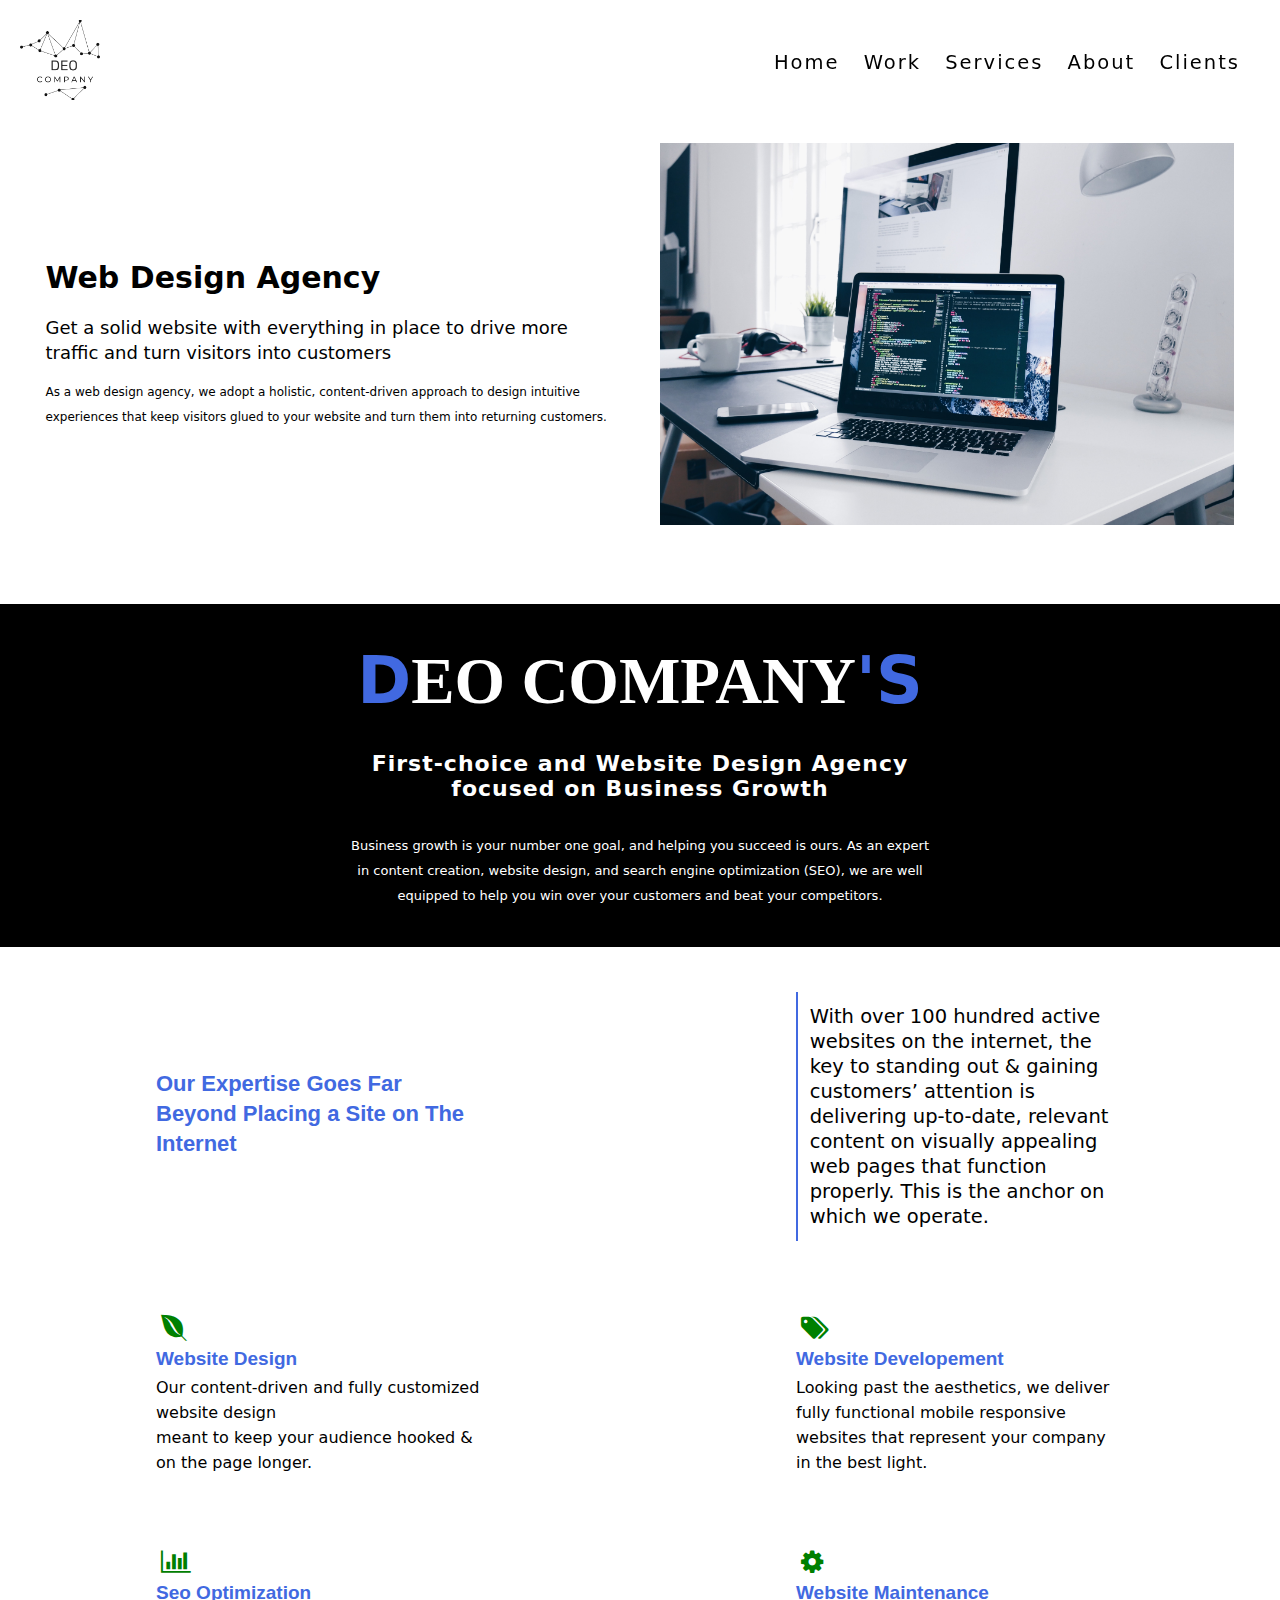
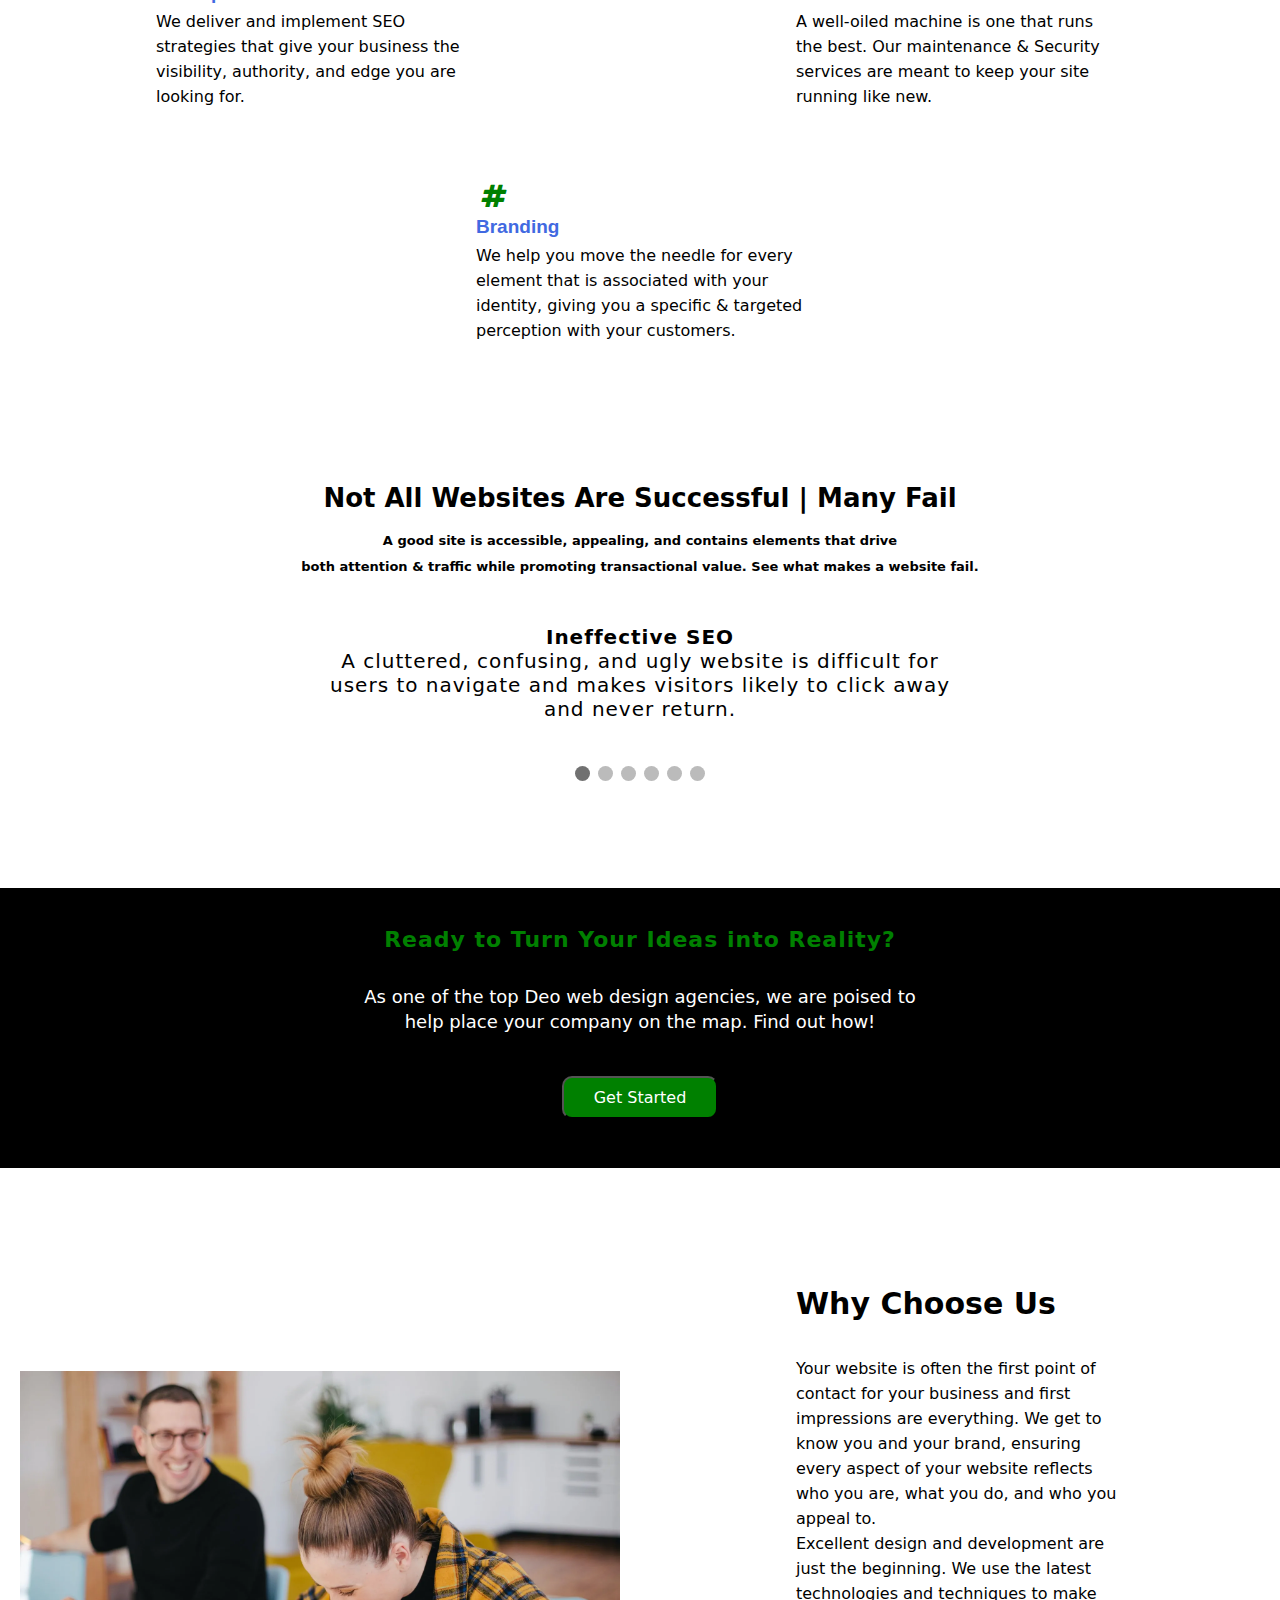
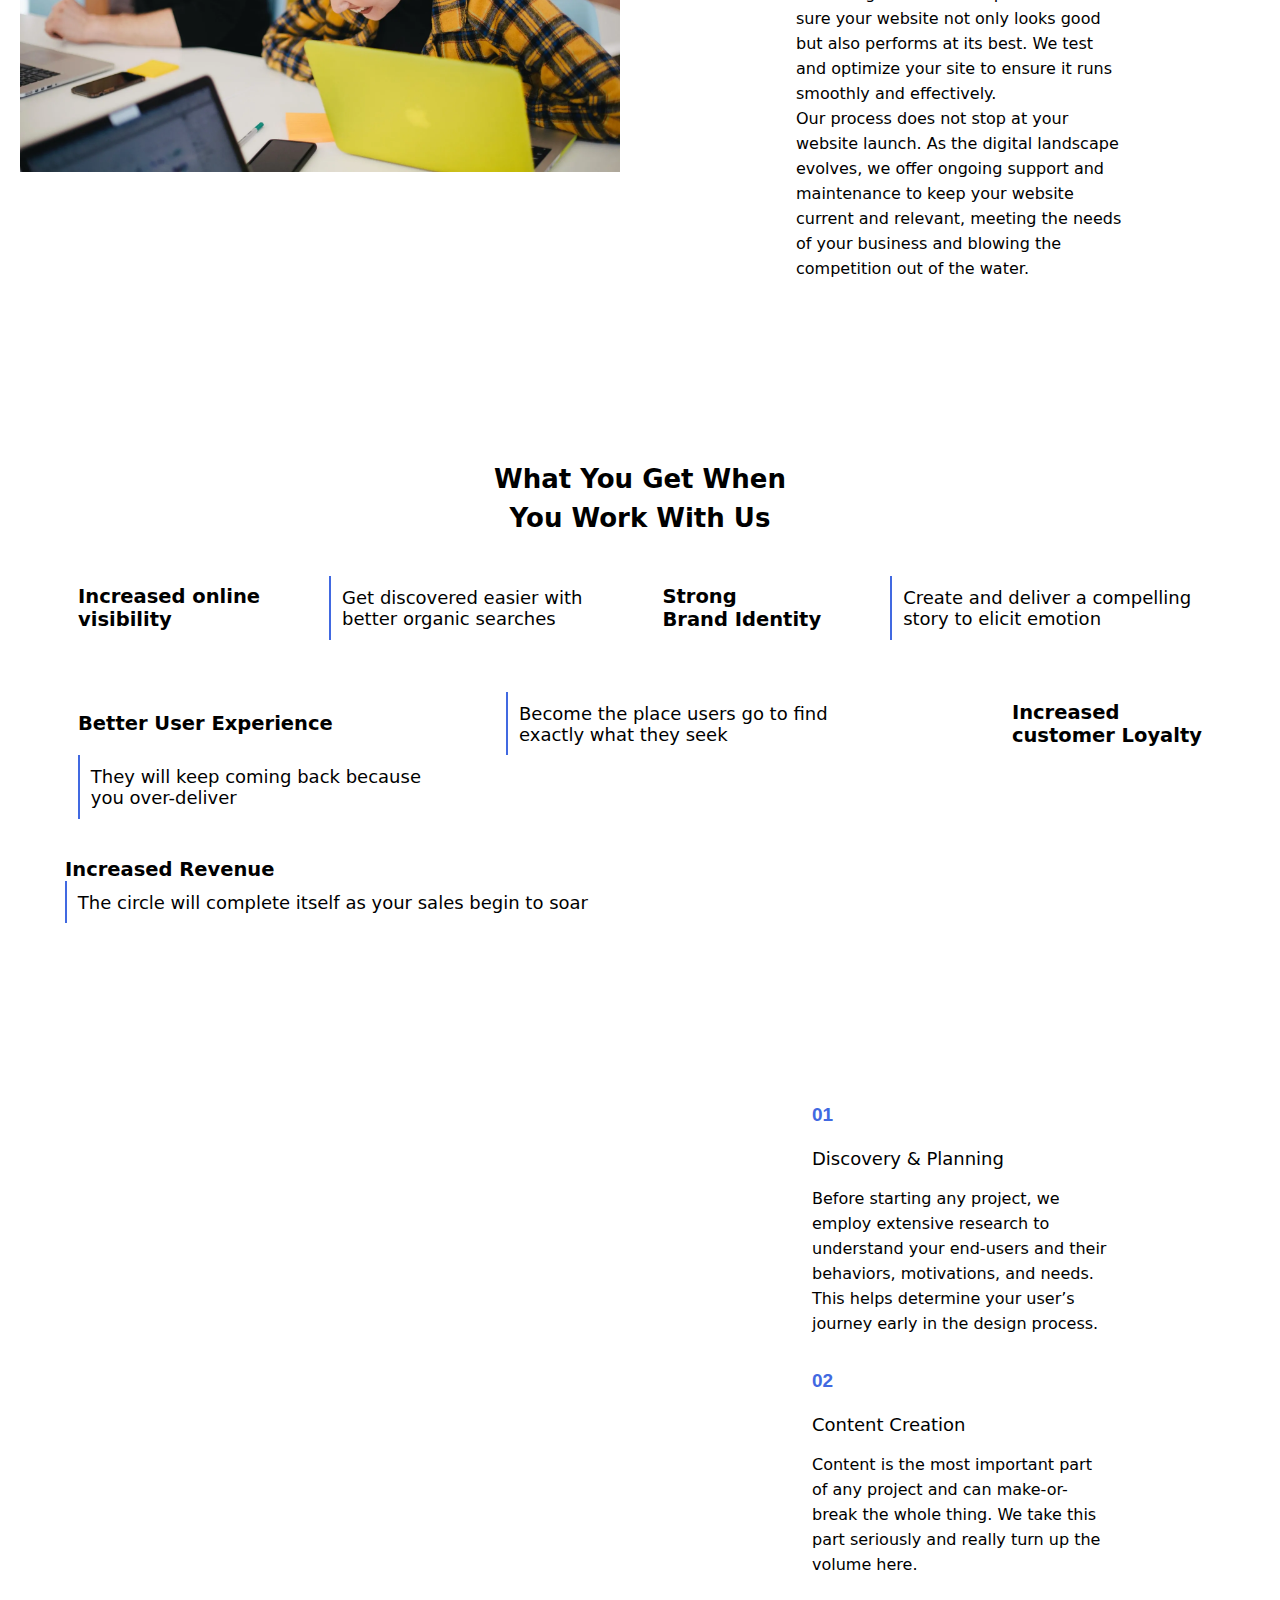
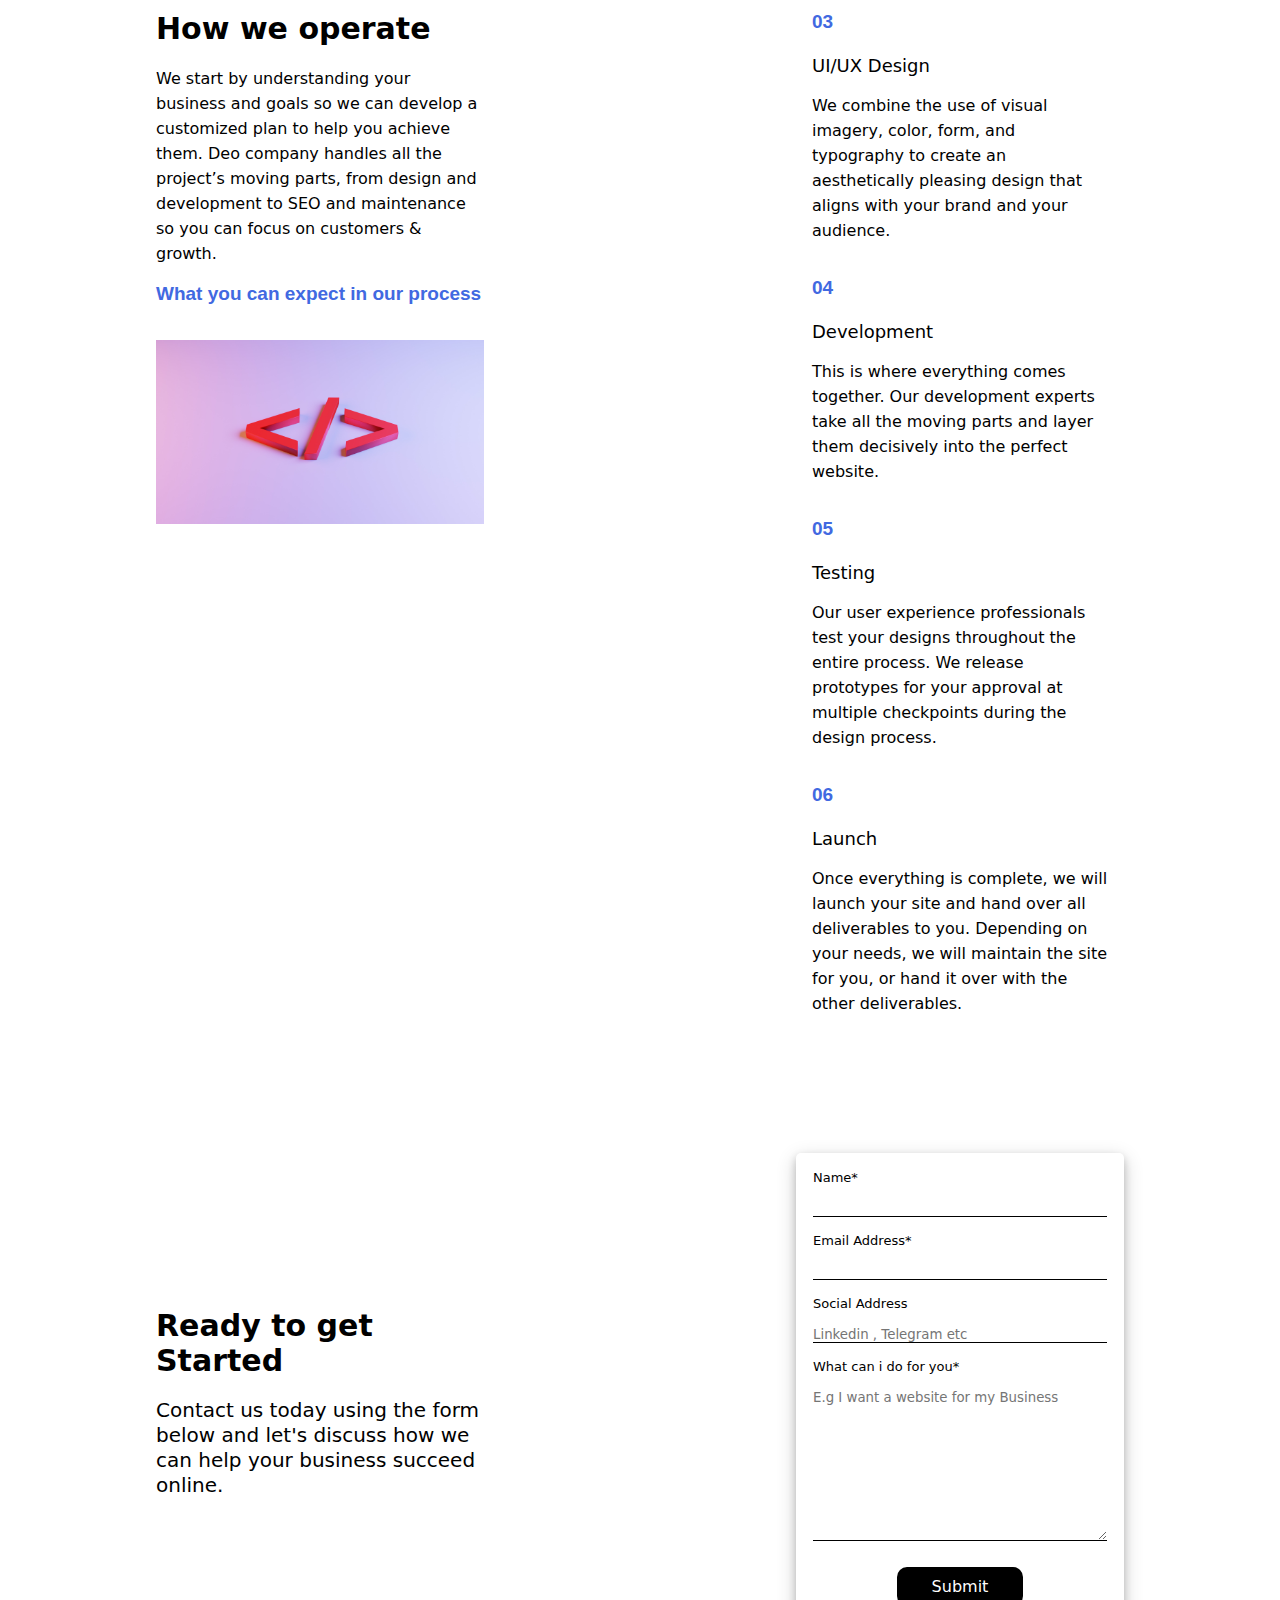
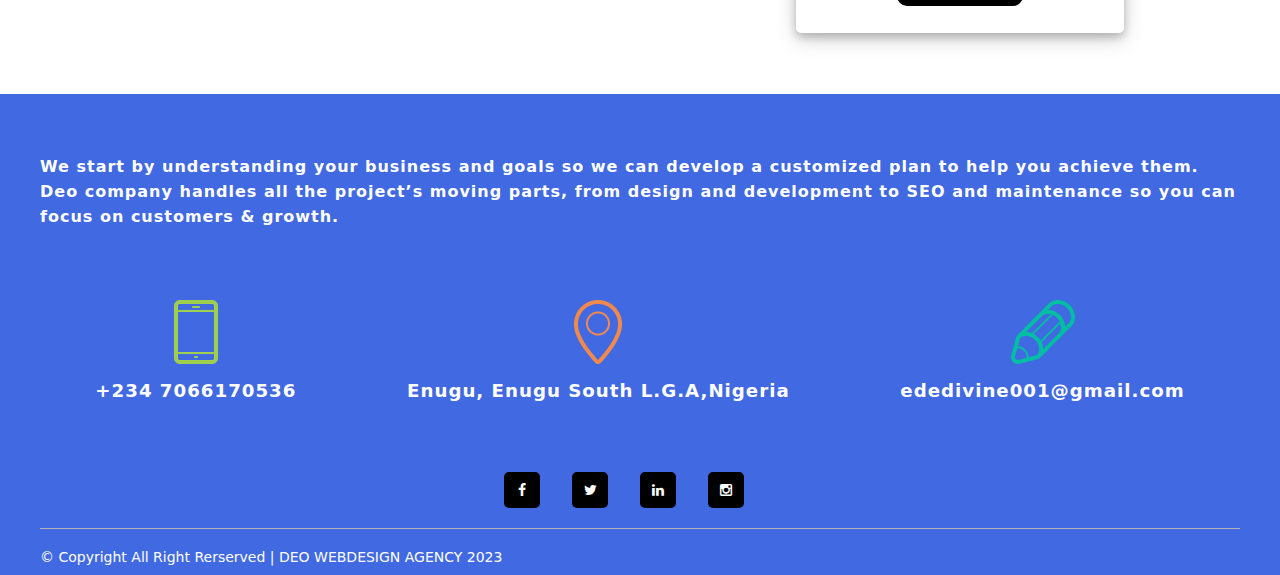
==== index.html @ 3ac0632b "first commit" ====
<!DOCTYPE html>
<html lang="en">
  <head>
    <meta charset="UTF-8" />
    <meta http-equiv="X-UA-Compatible" content="IE=edge" />
    <meta name="viewport" content="width=device-width, initial-scale=1.0" />
    <title>Deo Web Design</title>
    <link rel="stylesheet" href="style.css" />
    <link rel="shortcut icon" href="img/Logo.png" type="image/x-icon" />
    <link rel="stylesheet" href="fa/css/font-awesome.min.css" />
  </head>
  <body>
    <div class="navbar">
      <div class="logo">
        <a href="index.html"><img src="img/Logo.png" alt="" width="80px" /></a>
      </div>
      <nav>
        <ul id="menuitems">
          <li><a href="#">Home</a></li>
          <li><a href="#">Work</a></li>
          <li><a href="#">Services</a></li>
          <li><a href="#">About</a></li>
          <li><a href="#">Clients</a></li>
        </ul>
      </nav>
      <img
        src="img/menu.png"
        class="menu"
        width="25px"
        onclick="menutoggle()"
      />
    </div>

    <header>
      <div class="row">
        <div class="col-2">
          <h1>Web Design Agency</h1>
          <h3>
            Get a solid website with everything in place to drive more traffic
            and turn visitors into customers
          </h3>
          <br />
          <p>
            As a web design agency, we adopt a holistic, content-driven approach
            to design intuitive experiences that keep visitors glued to your
            website and turn them into returning customers.
          </p>
        </div>
        <div class="col-2">
          <img src="img/christopher-gower-m_HRfLhgABo-unsplash.jpg" alt="" />
        </div>
      </div>
    </header>

    <section class="first-choice" id="about">
      <h1><span>D</span>EO COMPANY<span>'S</span></h1>

      <h2>First-choice and Website Design Agency focused on Business Growth</h2>
      <p>
        Business growth is your number one goal, and helping you succeed is
        ours. As an expert in content creation, website design, and search
        engine optimization (SEO), we are well equipped to help you win over
        your customers and beat your competitors.
      </p>
    </section>

    <section class="services">
      <div class="row">
        <div class="col-2 pad">
          <h2 style="font-size: 22px; line-height: 30px">
            Our Expertise Goes Far Beyond 
            Placing a Site on The Internet
          </h2>
        </div>
        <div class="col-2 pad">
          <p class="border" style="font-size: 1.5em">
            With over 100 hundred active websites on the internet, the key to
            standing out & gaining customers’ attention is delivering
            up-to-date, relevant content on visually appealing web pages that
            function properly. This is the anchor on which we operate.
          </p>
        </div>
      </div>
      <div class="row">
        <div class="col-2 pad">
          <i class="fa fa-envira"></i>
          <h2>Website Design</h2>
          <p>
            Our content-driven and fully customized website design <br />
            meant to keep your audience hooked & on the page longer.
          </p>
        </div>
        <div class="col-2 pad">
          <i class="fa fa-tags"></i>
          <h2>Website Developement</h2>
          <p>
            Looking past the aesthetics, we deliver fully functional mobile
            responsive websites that represent your company in the best light.
          </p>
        </div>
      </div>
      <div class="row">
        <div class="col-2 pad">
          <i class="fa fa-bar-chart-o"></i>
          <h2>Seo Optimization</h2>
          <p>
            We deliver and implement SEO strategies that give your business the
            visibility, authority, and edge you are looking for.
          </p>
        </div>
        <div class="col-2 pad">
          <i class="fa fa-gear"></i>
          <h2>Website Maintenance</h2>
          <p>
            A well-oiled machine is one that runs the best. Our maintenance &
            Security services are meant to keep your site running like new.
          </p>
        </div>
        <div class="col-2 pad">
          <i class="fa fa-hashtag"></i>
          <h2>Branding</h2>
          <p>
            We help you move the needle for every element that is associated
            with your identity, giving you a specific & targeted perception with
            your customers.
          </p>
        </div>
      </div>
    </section>

    <section class="why-fail">
      <h1>Not All Websites Are Successful | Many Fail</h1>
      <br />
      <p>
        A good site is accessible, appealing, and contains elements that drive
        <br />
        both attention & traffic while promoting transactional value. See what
        makes a website fail.
      </p>
      <br />
      <!-- Slideshow container -->
      <div class="slideshow-container">
        <!-- Full-width images with number and caption text -->
        <div class="mySlides fade">
          <div class="text">
            <strong> Ineffective SEO </strong><br />
            A cluttered, confusing, and ugly website is difficult for users to
            navigate and makes visitors likely to click away and never return.
          </div>
        </div>
      </div>

      <div class="mySlides fade">
        <div class="text">
          <strong>Underperforming Content</strong> <br />Many users today access
          the internet with smartphones and tablets. <br />
          A website lacking mobile responsiveness can be frustrating for
          visitors, resulting in high bounce rates and lower conversions.
        </div>
      </div>

      <div class="mySlides fade">
        <div class="text">
          <strong>Poor User Experience</strong><br />Many websites are not
          optimized for specific keywords and phrases that bring organic traffic
          to the front door, which is the bread & butter of a good site.
        </div>
      </div>

      <div class="mySlides fade">
        <div class="text">
          <strong>Lack of Mobile Responsiveness</strong><br />
          Many bad sites use plain, unoriginal, and boring content that is
          outdated. visitors will hastily leave these websites for high-quality,
          informative, and engaging content from competitors.
        </div>
      </div>

      <div class="mySlides fade">
        <div class="text">
          <strong> Slow Loading</strong><br />A slow loading website is the
          fastest way to lose traffic and Google rankings because users will
          leave immediately in search of a faster site.
        </div>
      </div>

      <div class="mySlides fade">
        <div class="text">
          <strong> Bad Calls to Action (CTAs)</strong><br />A poorly planned
          website does not have effective CTAs, which cause customers leave the
          site without taking any action at all.
        </div>
      </div>

      <br />
      <!-- The dots/circles -->
      <div style="text-align: center">
        <span class="dot" onclick="currentSlide(1)"></span>
        <span class="dot" onclick="currentSlide(2)"></span>
        <span class="dot" onclick="currentSlide(3)"></span>
        <span class="dot" onclick="currentSlide(4)"></span>
        <span class="dot" onclick="currentSlide(5)"></span>
        <span class="dot" onclick="currentSlide(6)"></span>
      </div>
    </section>

    <section class="first-choice">
      <h2 style="color: green">Ready to Turn Your Ideas into Reality?</h2>
      <p style="font-size: 18px">
        As one of the top Deo web design agencies, we are poised to help
        place your company on the map. Find out how!
      </p>
      <button class="btn">Get Started <span>⟶</span></button>
    </section>

    <section class="why-choose">
      <div class="row">
        <div class="col-2">
          <img
            src="img/630245eda65dd92a20114007_jason-goodman-0K7GgiA8lVE-unsplash.webp"
            alt=""
          />
        </div>
        <div class="col-2 pad">
          <h1>Why Choose Us</h1>
          <br />
          <p>
            Your website is often the first point of contact for your business
            and first impressions are everything. We get to know you and your
            brand, ensuring every aspect of your website reflects who you are,
            what you do, and who you appeal to. <br />
            Excellent design and development are just the beginning. We use the
            latest technologies and techniques to make sure your website not
            only looks good but also performs at its best. We test and optimize
            your site to ensure it runs smoothly and effectively. <br />
            Our process does not stop at your website launch. As the digital
            landscape evolves, we offer ongoing support and maintenance to keep
            your website current and relevant, meeting the needs of your
            business and blowing the competition out of the water.
          </p>
        </div>
      </div>
    </section>

    <section class="get">
      <h1>
        What you get when <br />
        you work with us
      </h1>
      <br />
      <div class="get-container">
        <div class="get-child">
          <h2 style="font-size: 1.5em; color: var(--textheader2)">
            Increased online <br> visibility
          </h2>
          <p class="border">
            Get discovered easier with <br> better organic searches
          </p>

          <h2 style="font-size: 1.5em; color: var(--textheader2)">
            Strong <br> Brand Identity
          </h2>
          <p class="border">
            Create and deliver a compelling <br> story to elicit emotion
          </p>
        </div>

        <div class="get-child">
        <h2 style="font-size: 1.5em; color: var(--textheader2)">
          Better User Experience
        </h2>
        <p class="border">
          Become the place users go to find <br> exactly what they seek
        </p>

        <h2 style="font-size: 1.5em; color: var(--textheader2)">
          Increased <br> customer Loyalty
        </h2>
        <p class="border">
          They will keep coming back because <br>you over-deliver
        </p>
        </div>

        <div class="">
        <h2 style="font-size: 1.5em; color: var(--textheader2)">
          Increased Revenue
        </h2>
        <p class="border">
          The circle will complete itself as your sales begin to soar
        </p>
        </div>
      </div>
    </section>

    <section class="operate">
      <div class="row">
        <div class="col-2 pad">
          <h1>How we operate</h1>
          <p>
            We start by understanding your business and goals so we can develop
            a customized plan to help you achieve them. Deo company handles
            all the project’s moving parts, from design and development to SEO
            and maintenance so you can focus on customers & growth.
          </p>
          <br />
          <h2>What you can expect in our process</h2>
          <br />
          <br />
          <img src="img/back unsplash.jpg" alt="" />
        </div>
        <div class="col-2 pad">
          <div class="operate-boxes">
            <h2 class="box-no">01</h2>
            <br />
            <h3>Discovery & Planning</h3>
            <br />
            <p>
              Before starting any project, we employ extensive research to
              understand your end-users and their behaviors, motivations, and
              needs. This helps determine your user’s journey early in the
              design process.
            </p>
          </div>
          <div class="operate-boxes">
            <h2 class="box-no">02</h2>
            <br />
            <h3>Content Creation</h3>

            <br />
            <p>
              Content is the most important part of any project and can
              make-or-break the whole thing. We take this part seriously and
              really turn up the volume here.
            </p>
          </div>
          <div class="operate-boxes">
            <h2 class="box-no">03</h2>
            <br />
            <h3>UI/UX Design</h3>
            <br />
            <p>
              We combine the use of visual imagery, color, form, and typography
              to create an aesthetically pleasing design that aligns with your
              brand and your audience.
            </p>
          </div>
          <div class="operate-boxes">
            <h2 class="box-no">04</h2>
            <br />
            <h3>Development</h3>
            <br />
            <p>
              This is where everything comes together. Our development experts
              take all the moving parts and layer them decisively into the
              perfect website.
            </p>
          </div>
          <div class="operate-boxes">
            <h2 class="box-no">05</h2>
            <br />
            <h3>Testing</h3>
            <br />
            <p>
              Our user experience professionals test your designs throughout the
              entire process. We release prototypes for your approval at
              multiple checkpoints during the design process.
            </p>
          </div>
          <div class="operate-boxes">
            <h2 class="box-no">06</h2>
            <br />
            <h3>Launch</h3>
            <br />
            <p>
              Once everything is complete, we will launch your site and hand
              over all deliverables to you. Depending on your needs, we will
              maintain the site for you, or hand it over with the other
              deliverables.
            </p>
          </div>
        </div>
      </div>
    </section>

    <section class="cta">
      <div class="row">
        <div class="col-2 pad">
          <h1>Ready to get Started</h1>
          <h4>
            Contact us today using the form below and let's discuss how we can
            help your business succeed online.
          </h4>
        </div>
        <div class="col-2 pad">
          <form action="">
            <label for="">Name*</label>
            <input type="text" required>
            <label for="">Email Address*</label>
            <input type="text" required>
            <label for="">Social Address</label>
            <input type="text" placeholder="Linkedin , Telegram etc ">
            <label for="">What can i do for you*</label><textarea required name="" id="" cols="30" rows="10" placeholder="E.g I want a website for my Business"></textarea>
            <button class="btn2" type="submit
            ">Submit</button>
          </form>
        </div>
      </div>
    </section>
       <div class="footer">
      <div class="footer-text">
      <p>We start by understanding your business and goals so we can develop
            a customized plan to help you achieve them. Deo company  handles
            all the project’s moving parts, from design and development to SEO
            and maintenance so you can focus on customers & growth.</p>
      </div>
    
      <div class="row">
      <div class="footer-box">
        <img src="img/icon1.png" alt=""> <br>
        <h5>+234 7066170536</h5>
      </div>
      <div class="footer-box">
        <img  src="img/icon2.png" alt=""> <br>
        <h5>Enugu, Enugu South L.G.A,Nigeria</h5>
      </div>
      <div class="footer-box">
        <img src="img/icon3.png" alt=""> <br>
        <h5>ededivine001@gmail.com</h5>
      </div>
        </div>
     <div class="footer-icon">
      <div class="icon"><a href=""><i class="fa fa-facebook"></i></div></a>
      <div class="icon"><a href=""><i class="fa fa-twitter"></i></div></a>
      <div class="icon"><a href=""><i class="fa fa-linkedin"></i></div></a>
      <div class="icon"><a href=""><i class="fa fa-instagram"></i></div>
     </div></a>
      <hr />
      <p class="copyright">&COPY; Copyright All Right Rerserved | DEO WEBDESIGN AGENCY 2023</p>
    </div>
  </body>
  <script>
    // Script for navigation bar
    var menuitems = document.getElementById("menuitems")

    menuitems.style.maxHeight = "0px"

    function menutoggle() {
      if (menuitems.style.maxHeight == "0px") {
        menuitems.style.maxHeight = "200px"
      } else {
        menuitems.style.maxHeight = "0px"
      }
    }
    // script for why websites fail
    var slideIndex = 1
    showSlides(slideIndex)

    // Next/previous controls
    function plusSlides(n) {
      showSlides((slideIndex += n))
    }

    // Thumbnail image controls
    function currentSlide(n) {
      showSlides((slideIndex = n))
    }

    function showSlides(n) {
      var i
      var slides = document.getElementsByClassName("mySlides")
      var dots = document.getElementsByClassName("dot")
      if (n > slides.length) {
        slideIndex = 1
      }
      if (n < 1) {
        slideIndex = slides.length
      }
      for (i = 0; i < slides.length; i++) {
        slides[i].style.display = "none"
      }
      for (i = 0; i < dots.length; i++) {
        dots[i].className = dots[i].className.replace(" active", "")
      }
      slides[slideIndex - 1].style.display = "block"
      dots[slideIndex - 1].className += " active"
    }
  </script>
</html>
---- style.css ----
/* FIRST AND FOREMOST */
* {
  margin: 0%;
  padding: 0%;
  box-sizing: border-box;
  list-style-type: none;
  text-decoration: none;
  font-family: system-ui, -apple-system, BlinkMacSystemFont, "Segoe UI", Roboto,
    Oxygen, Ubuntu, Cantarell, "Open Sans", "Helvetica Neue", sans-serif;
}

/* COLOR */
:root {
  --background: Royalblue;
  --text-header: #000;
  --text: #fff;
  --text-header2: green;
}

/* BODY */
body {
  font-size: 13px;
}

/* CONTAINER */
/* .container{
   
} */

/* NAVIGATION BAR STARTS HERE */

/* NAV LOGO */
.logo {
  width: 80px;
  /* margin-right: 70.5em; */
}

.logo img {
  height: 100%;
  width: 100%;
  object-fit: cover;
}
/* NAV LOGO ENDS HERE */

.navbar {
  display: flex;
  align-items: center;
  padding: 20px;
  top: 0;
  position: sticky;
  z-index: 1000;
  width: 100%;
}

nav {
  flex: 1;
  text-align: right;
}

nav ul {
  display: inline-block;
  list-style: none;
}

nav ul li {
  display: inline-block;
  margin-right: 20px;
}

nav ul li a {
  padding-bottom: 5px;
  font-size: 1.5em;
  letter-spacing: 2px;
}

nav a {
  color: var(--text-header);
}

nav ul a:visited {
  font-weight: bold;
}
nav ul li a:active {
  font-weight: bold;
  color: var(--text-header2);
}

/* Nav Menu */
.menu {
  width: 2.5em;
  display: none;
}

/* MEDIA QUERY FOR NAVIGATION BAR */
@media screen and (max-width: 800px) {
  nav ul {
    position: absolute;
    top: 70px;
    /* background-color: var(--text); */
    z-index: 9;
    left: 0;
    width: 100%;
    transition: all 2s;
    overflow: hidden;
  }

  nav ul li {
    display: block;
    margin-top: 10px;
    margin-right: 50px;
    margin-bottom: 20px;
  }

  nav ul li a {
    text-align: center;
  }

  .menu {
    display: block;
    transform: translateY(-2em);
    cursor: pointer;
  }
}

/* NAVIGATION BAR ENDS HERE */

/* UTILITES FOR PAGE STARTS HERE*/
.row {
  display: flex;
  flex-wrap: wrap;
  align-items: center;
  justify-content: space-around;
}

.col-2 {
  flex-basis: 50%;
  min-width: 300px;
  margin-bottom: 30px;
  padding: 1.5em;
}

.col-2 img {
  max-width: 100%;
  margin-inline: auto;
  /* box-shadow: 0 4px 8px 0 rgba(0, 0, 0, 0.2), 0 6px 20px 0 rgba(0, 0, 0, 0.19); */
}

.col-2 h1 {
  font-size: 30px;
  font-weight: bolder;
  margin: 20px 0;
}
.col-2 h3 {
  font-size: 18px;
  font-weight: 400;
  line-height: 25px;
}

.col-2 h2 {
  font-size: 18px;
  color: var(--background);
  line-height: 25px;
}

.col-2 h4 {
  font-size: 20px;
  font-weight: normal;
  color: var(--text-header);
  line-height: 25px;
}

.col-2 i {
  padding: 5px;
  color: var(--text-header2);
  font-size: 2em;
}

.col-2 p {
  font-size: 12px;
  line-height: 25px;
}

.border {
  border-left: 2px solid var(--background);
  padding: 0.6em;
}

/* UTILITES FOR PAGE ENDS HERE*/

/* header starts here */
header {
  margin-top: -2em;
  padding: 2em;
}
/* header starts here */

/* first-choice starts here */
.first-choice {
  padding: 3em 27em;
  text-align: center;
  background-color: var(--text-header);
  display: flex;
  align-items: center;
  gap: 2rem;
  justify-content: center;
  flex-direction: column;
  color: var(--text);
  margin-bottom: 2em;
}

.first-choice h2 {
  font-size: 22px;
  letter-spacing: 1px;
}
.first-choice p {
  font-size: 13px;
  line-height: 25px;
}

.first-choice h1 {
  font-size: 5em;
  font-family: cursive;
}

.first-choice h1 span {
  color: var(--background);
}
@media screen and (max-width: 800px) {
  .first-choice {
    padding: 2em;
  }

  .first-choice h1 {
    font-size: 3em;
  }

  .first-choice h2 {
    font-size: 19px;
  }
}

.btn {
  padding: 10px 30px;
  color: var(--text);
  margin-top: 10px;
  margin-bottom: 10px;
  font-size: 16px;
  border-radius: 10px;
  background-color: var(--text-header2);
  transition: all 1s;
  display: flex;
  align-items: center;
  justify-content: center;
  cursor: pointer;
}

.btn2 {
  padding: 10px 35px;
  color: var(--text);
  margin-top: 10px;
  margin-bottom: 10px;
  font-size: 16px;
  margin-inline: auto;
  border: none;
  border-radius: 10px;
  background-color: var(--text-header);
  width: fit-content;
  transition: all 1s;
  display: flex;
  align-items: center;
  justify-content: center;
  cursor: pointer;
}

.btn:hover {
  font-weight: 500;
  background-color: transparent;
  border: 1px solid #000;
}

.btn span {
  display: inline-block;
  width: 0px;
  overflow: hidden;
  transition: width 0.5s;
}

.btn:hover span {
  width: 30px;
}

/* first choice ends here */

/*  services starts*/
.service {
  margin-inline: auto;
}
.pad {
  /* padding: 2px 7em; */
  padding-left: 12em;
  padding-right: 12em;
}

.pad h2 {
  font-size: 19px;
  margin-bottom: 4px;
  font-family: Verdana, Geneva, Tahoma, sans-serif;
  font-weight: 700;
}

.pad p {
  font-size: 16px;
  font-weight: 500;
}
/*   services ends*/
/*WHY_FAIL STARTS  */
/* Slideshow container */
.slideshow-container {
  max-width: 700px;
  position: relative;
  margin: auto;
}

/* Hide the images by default */
.mySlides {
  display: none;
}

/* Caption text */
.text {
  color: var(--text-header);
  font-size: 20px;
  letter-spacing: 1px;
  padding: 30px;
  width: 100%;
  margin-inline: auto;
  text-align: center;
}

/* Number text (1/3 etc) */
.numbertext {
  color: var(--text-header);
  font-size: 12px;
  padding: 8px 12px;
  position: absolute;
  top: 0;
}

/* The dots/bullets/indicators */
.dot {
  cursor: pointer;
  height: 15px;
  width: 15px;
  margin: 0 2px;
  background-color: #bbb;
  border-radius: 50%;
  display: inline-block;
  transition: background-color 0.6s ease;
}

.active,
.dot:hover {
  background-color: #717171;
}

/* Fading animation */
.fade {
  animation-name: fade;
  animation-duration: 1.5s;
}

@keyframes fade {
  from {
    opacity: 0.4;
  }
  to {
    opacity: 1;
  }
}

.why-fail {
  margin-top: 5em;
  margin-bottom: 6em;
  padding: 2em;
  text-align: center;
}
.why-fail p {
  font-weight: 600;
  line-height: 2em;
}
/*WHY_FAIL ENDs  */

/*WHY_choose starts  */
.why-choose {
  margin-top: 6em;
}
/* WHY_choose ENDs */

/* WHAT YOU GET FROM US STARTS */
.get-container {
  gap: 2rem;
}
.get {
  margin-top: 5em;
  margin-bottom: 6em;
  padding: 5em;
}

.get-child {
  display: flex;
  align-items: center;
  justify-content: space-between;
  flex-wrap: wrap;
  margin-bottom: 2em;
  padding: 1em;
}

.get-container p {
  font-size: 18px;
}

.get h1 {
  text-transform: capitalize;
  text-align: center;
  line-height: 1.5em;
  font-size: 2em;
  margin-bottom: 10px;
}
/* WHAT YOU GET FROM US ENDS */

/* how will operate  */
.operate-boxes {
  height: fit-content;
  width: fit-content;
  padding: 1rem;
  border-radius: 0.25rem;
}
/* ends here */

/* cta */
.cta {
  margin: 4em auto;
  /* background-image: url(img/loader.png); */
  object-fit: cover;
  /* background-repeat: no-repeat; */
  background-attachment: fixed;
  background-size: cover;
}

form {
  width: 100%;
  /* background-color: var(--background); */
  padding: 17px;
  border-radius: 5px;
  display: flex;
  flex-direction: column;
  gap: 1rem;
  box-shadow: 0 4px 8px 0 rgba(0, 0, 0, 0.2), 0 6px 20px 0 rgba(0, 0, 0, 0.19);
}

form input,
textarea {
  border: none;
  background-color: transparent;
  outline: none;
  border-bottom: 1px solid var(--text-header);
}

/* footer */
.footer {
  margin-top: -40px;
  background: var(--background);
  color: var(--text);
  font-size: 14px;
  padding-top: 60px;
  padding-left: 40px;
  padding-right: 40px;
  padding-bottom: 10px;
}

.footer-text {
  font-size: 16px;
  font-weight: 600;
  letter-spacing: 1px;
  line-height: 25px;
}

.footer-box {
  margin-top: 40px;
  display: flex;
  align-items: center;
  justify-content: center;
  flex-direction: column;
  padding: 30px;
  border: 1px solid var(--background);
}

.footer-box h5 {
  font-size: 1.3em;
  letter-spacing: 1px;
}

.footer hr {
  border: none;
  background-color: #b5b5b5;
  margin: 20px 0;
  height: 1px;
}

.footer-icon {
  margin-top: 40px;
  display: flex;
  gap: 2rem;
  justify-content: center;
  align-items: center;
}

.footer-icon a {
  color: inherit;
}
a {
  cursor: pointer;
  text-decoration: none;
}

.icon {
  display: flex;
  align-items: center;
  justify-content: center;
  background-color: var(--text-header);
  color: var(--text);
  transition: all 350ms;
  padding: 18px;
  height: 20px;
  width: 20px;
  cursor: pointer;
  border-radius: 5px;
}

.icon:hover {
  border-radius: 50%;
  transform: rotate(360deg);
}
/* ends */

@media screen and (max-width: 800px) {
  .pad {
    padding: 0.7em;
  }
}
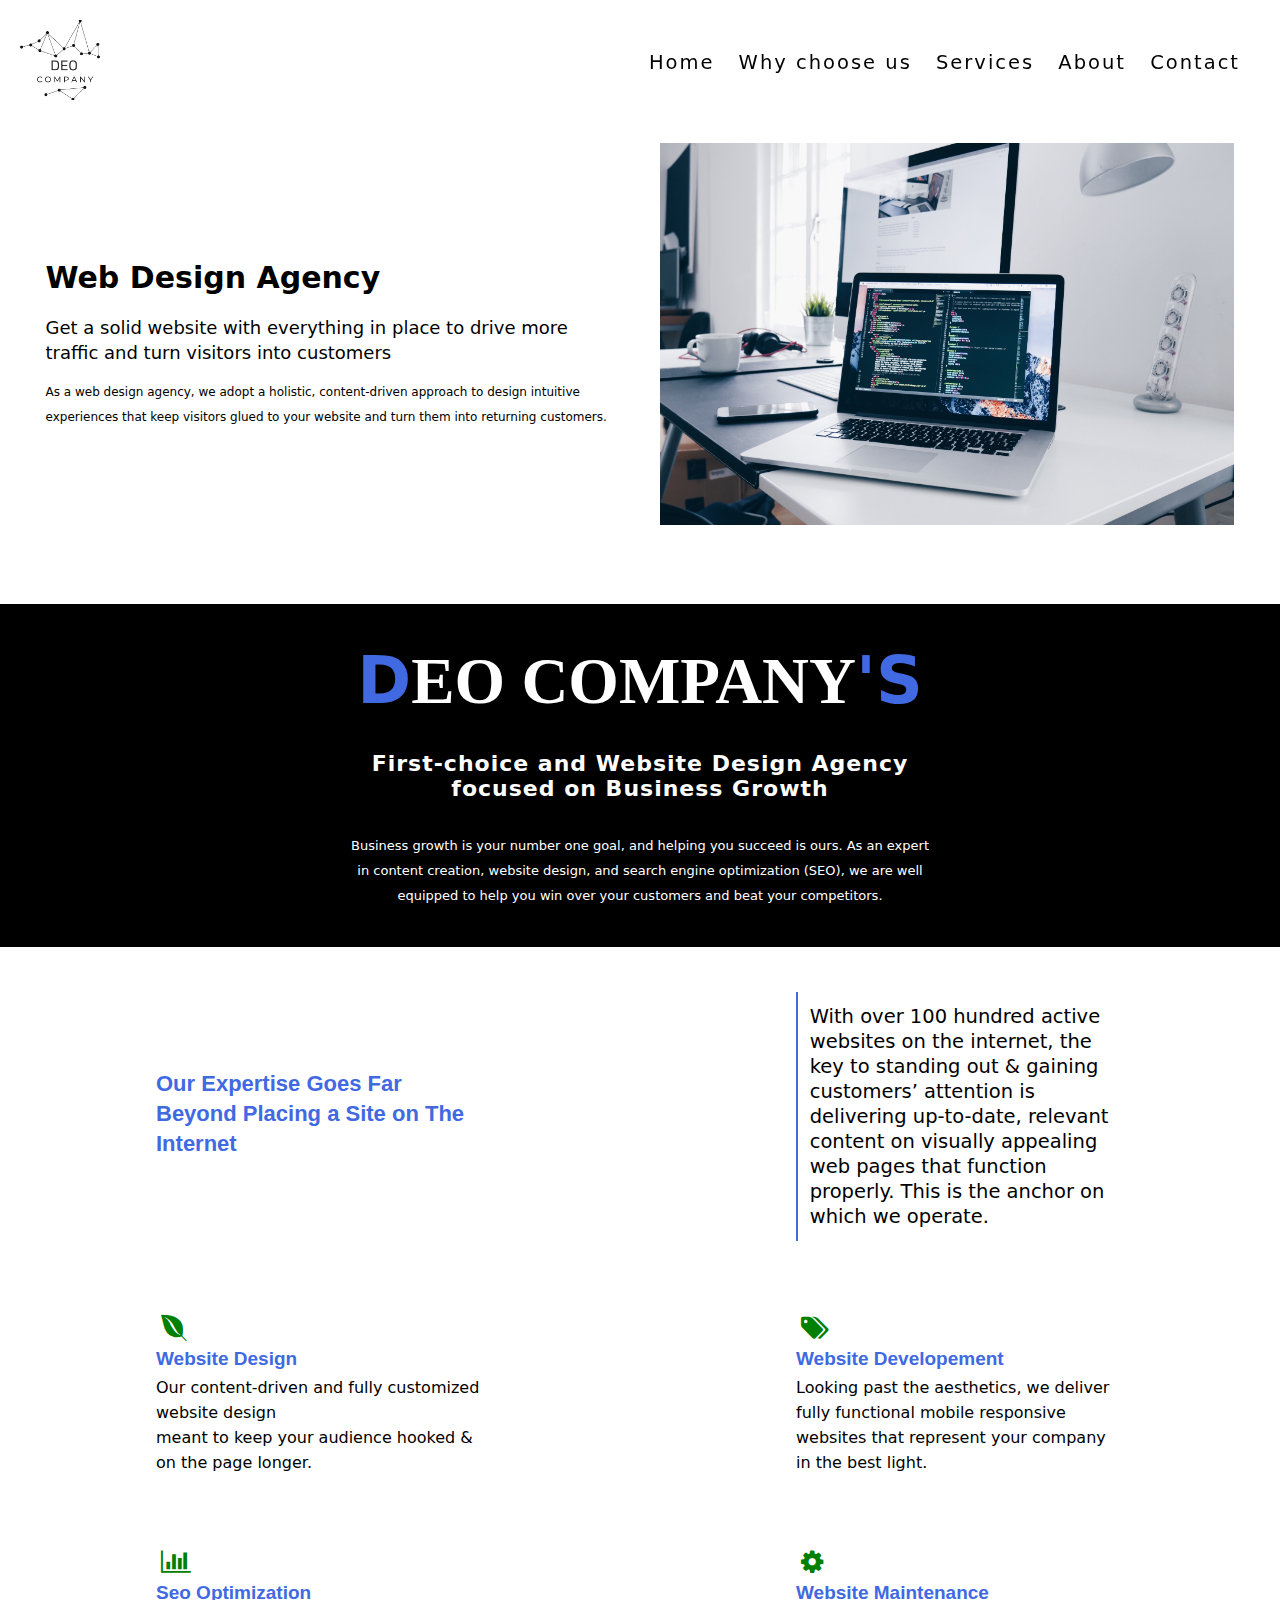
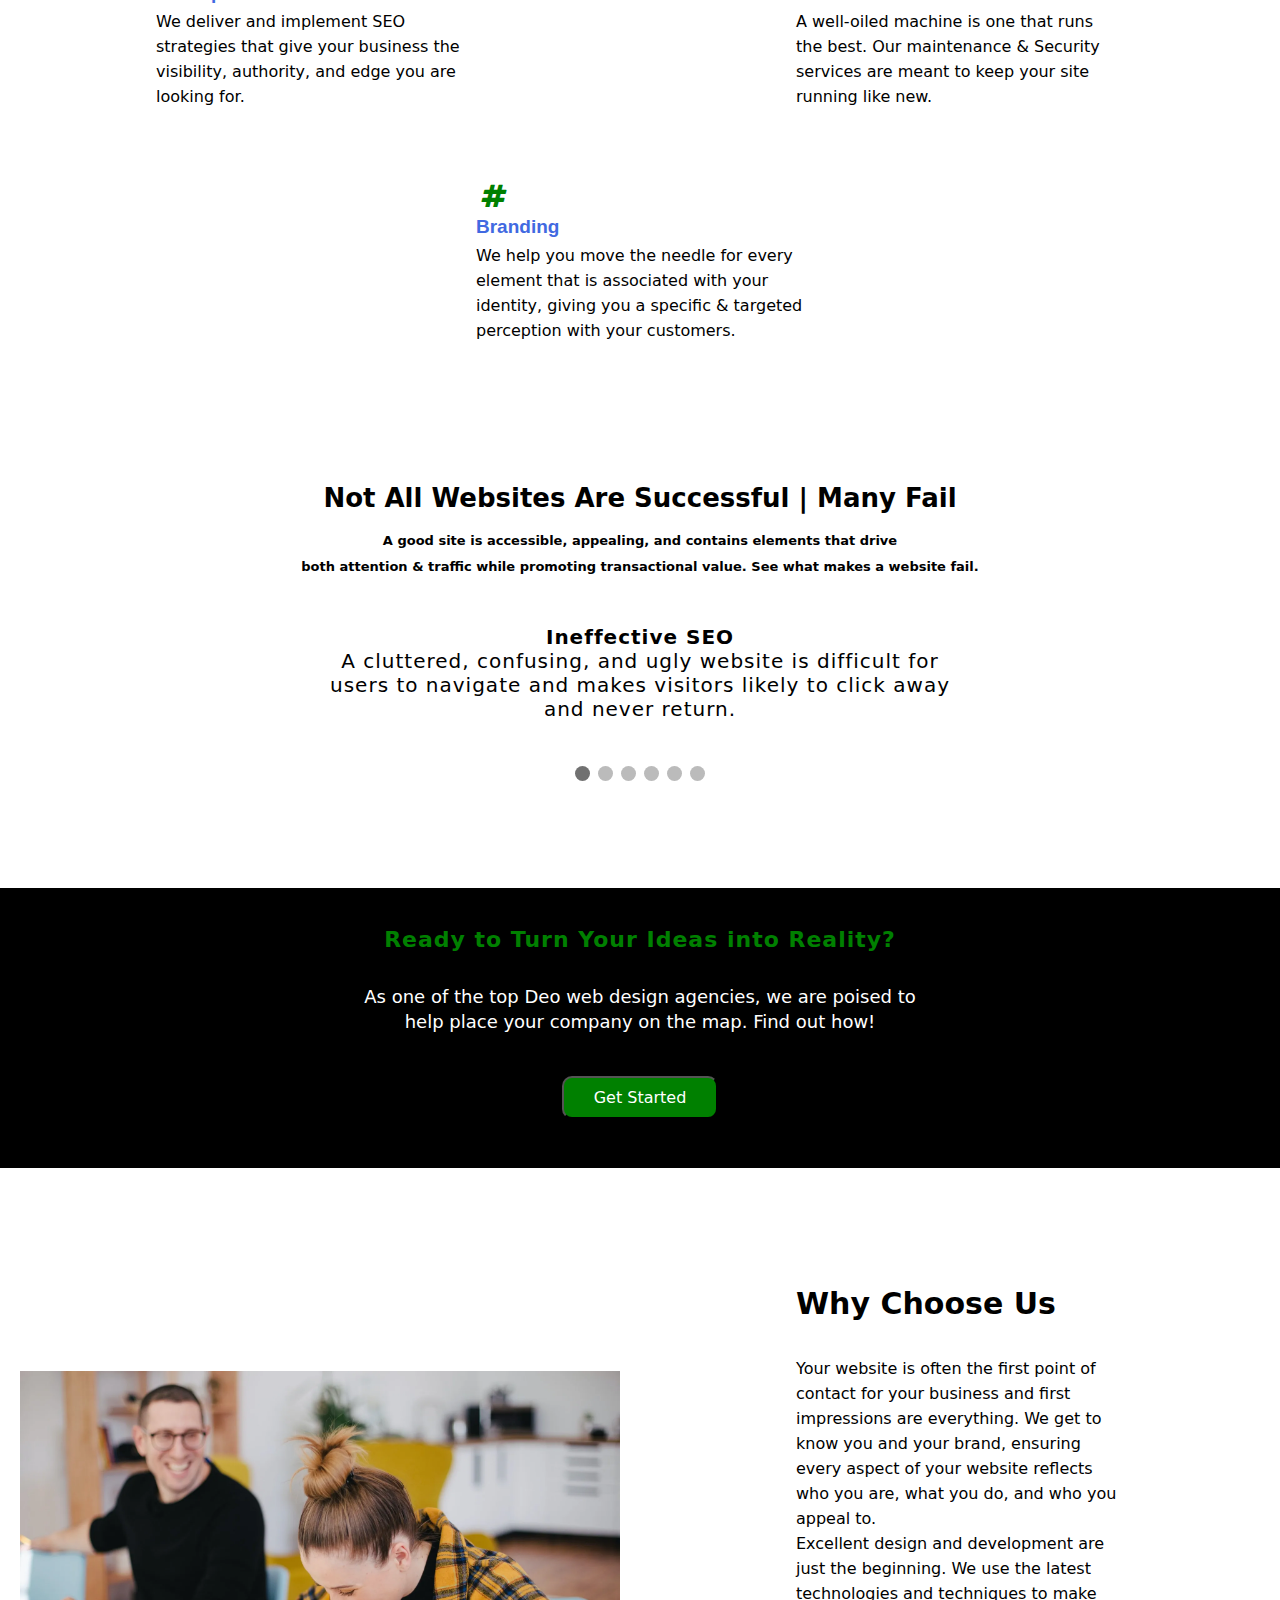
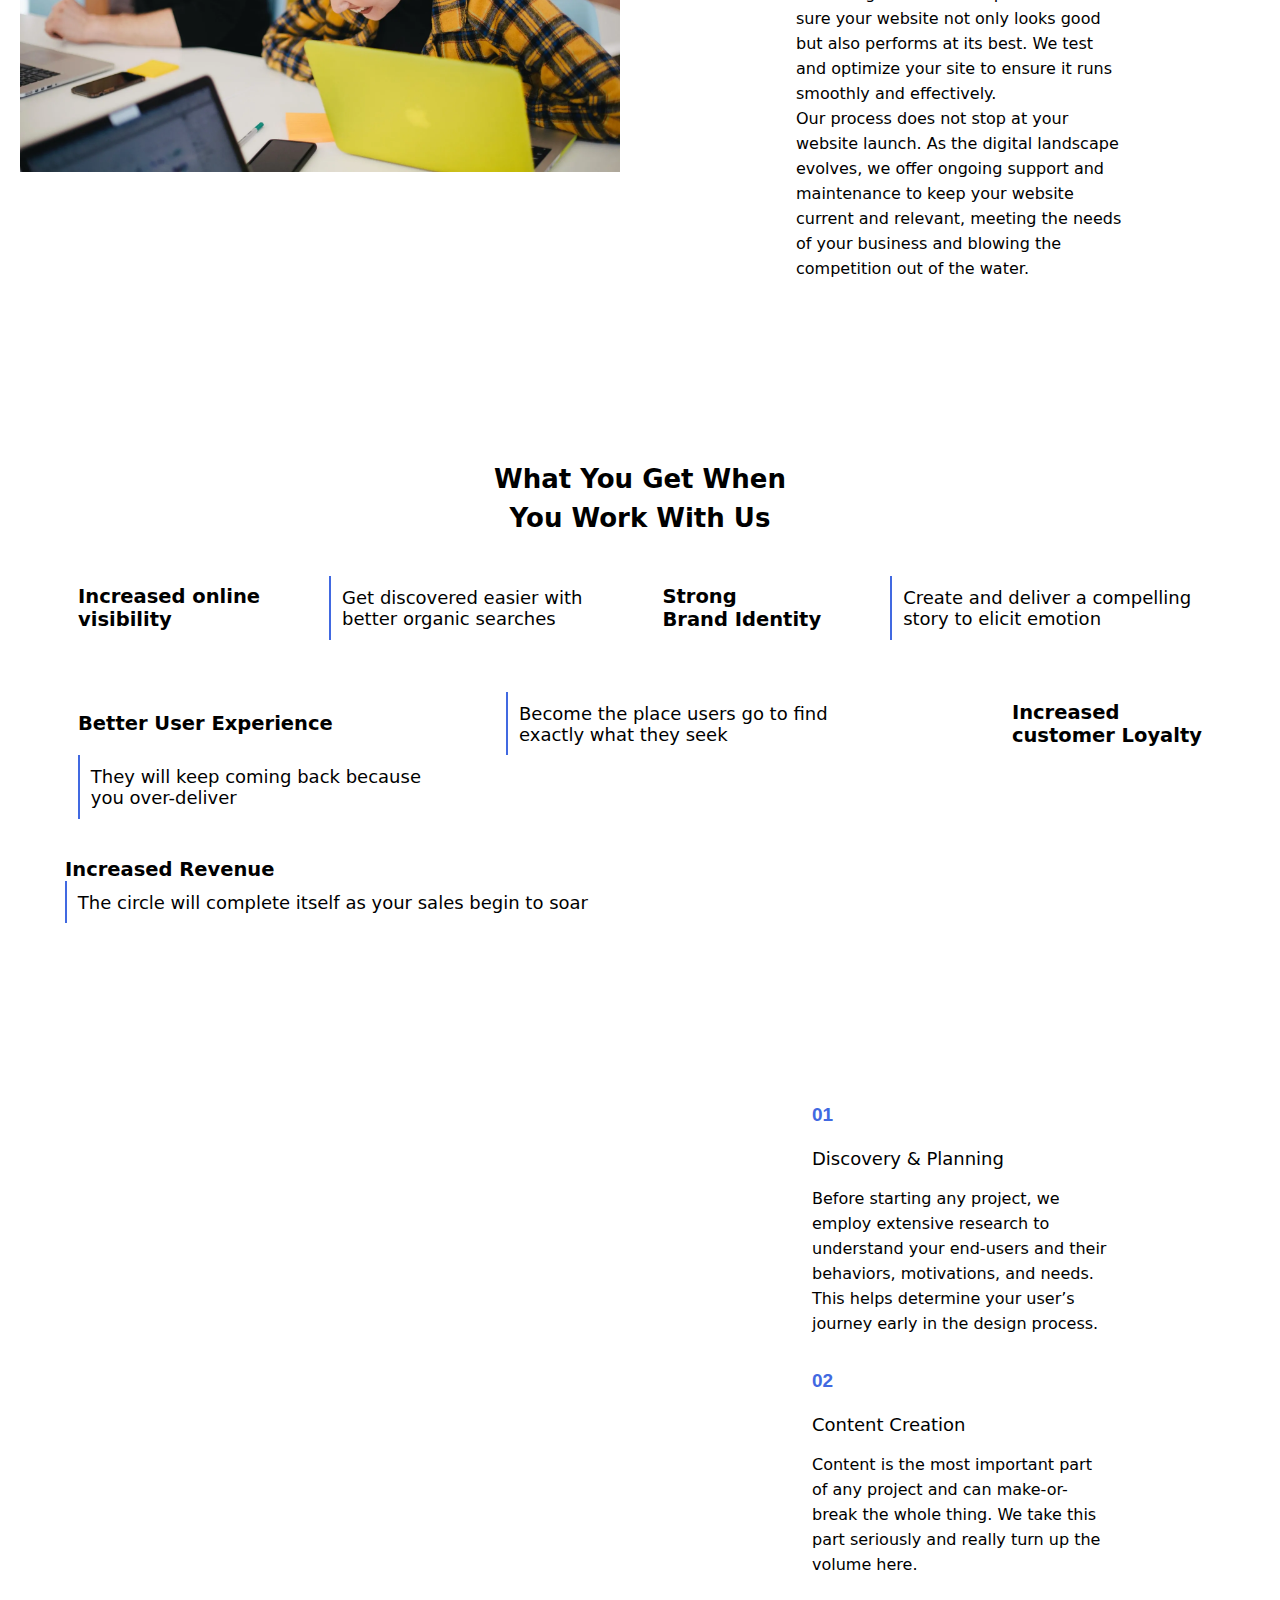
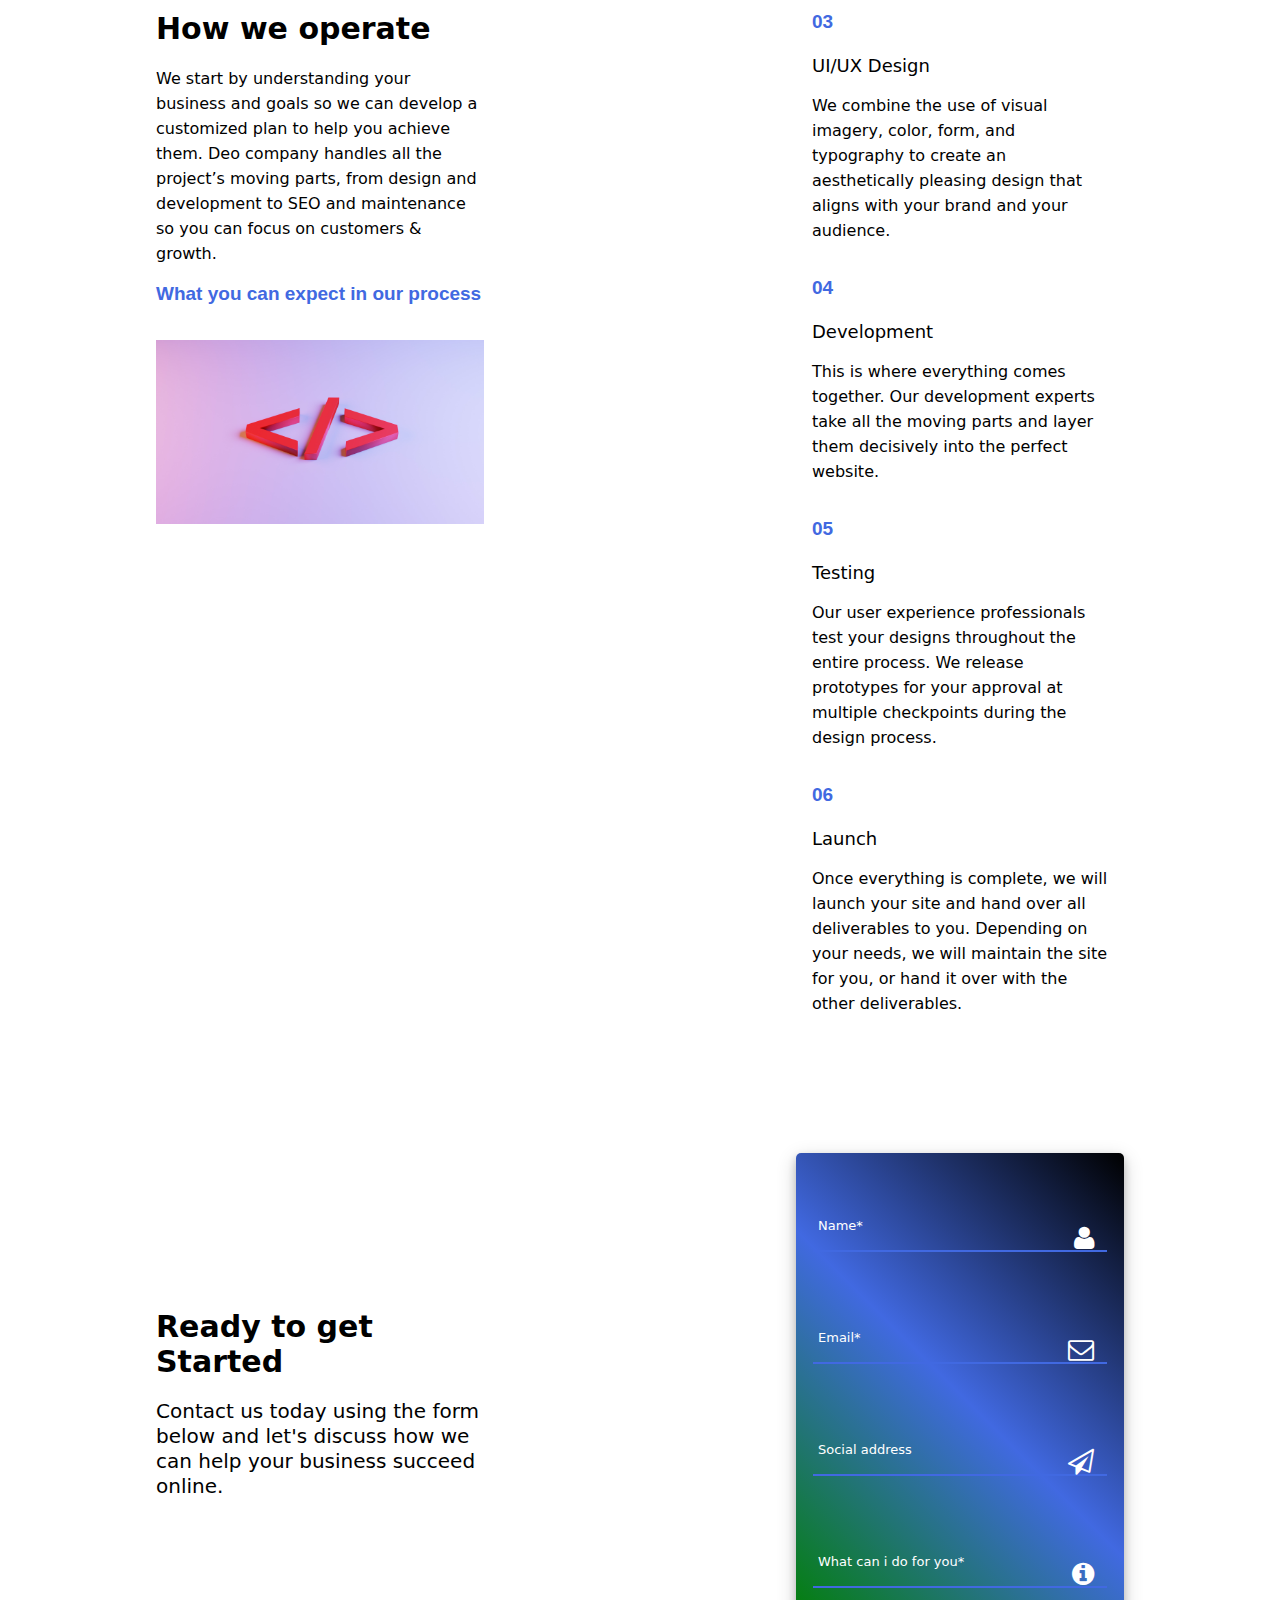
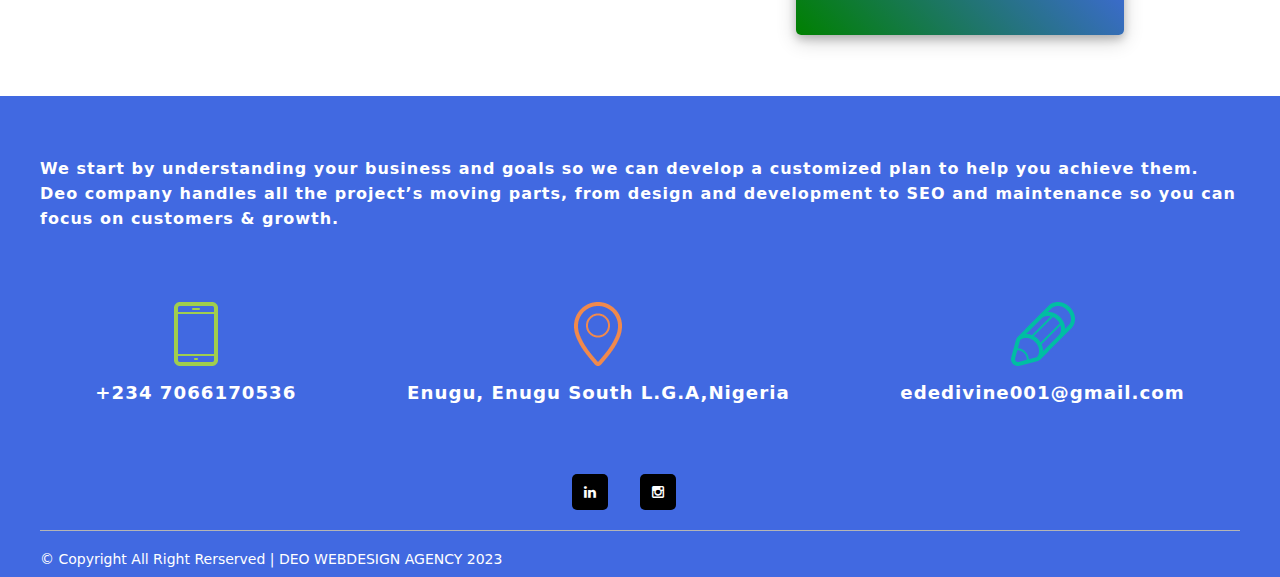
==== commit 6beab773: "nav" ====
--- a/index.html
+++ b/index.html
@@ -16,11 +16,11 @@
       </div>
       <nav>
         <ul id="menuitems">
-          <li><a href="#">Home</a></li>
-          <li><a href="#">Work</a></li>
-          <li><a href="#">Services</a></li>
-          <li><a href="#">About</a></li>
-          <li><a href="#">Clients</a></li>
+          <li><a href="index.html">Home</a></li>
+          <li><a href="#why">Why choose us</a></li>
+          <li><a href="#services">Services</a></li>
+          <li><a href="#about">About</a></li>
+          <li><a href="#contact">Contact</a></li>
         </ul>
       </nav>
       <img
@@ -64,7 +64,7 @@
       </p>
     </section>
 
-    <section class="services">
+    <section class="services" id="services">
       <div class="row">
         <div class="col-2 pad">
           <h2 style="font-size: 22px; line-height: 30px">
@@ -221,7 +221,7 @@
             alt=""
           />
         </div>
-        <div class="col-2 pad">
+        <div class="col-2 pad" id="why">
           <h1>Why Choose Us</h1>
           <br />
           <p>
@@ -382,7 +382,7 @@
       </div>
     </section>
 
-    <section class="cta">
+    <section class="cta" id="contact">
       <div class="row">
         <div class="col-2 pad">
           <h1>Ready to get Started</h1>
@@ -391,17 +391,42 @@
             help your business succeed online.
           </h4>
         </div>
-        <div class="col-2 pad">
-          <form action="">
-            <label for="">Name*</label>
-            <input type="text" required>
-            <label for="">Email Address*</label>
-            <input type="text" required>
-            <label for="">Social Address</label>
-            <input type="text" placeholder="Linkedin , Telegram etc ">
-            <label for="">What can i do for you*</label><textarea required name="" id="" cols="30" rows="10" placeholder="E.g I want a website for my Business"></textarea>
-            <button class="btn2" type="submit
-            ">Submit</button>
+<!-- 
+ <input type="hidden" name="_subject" value="Web design agency">
+            <input type="hidden" name="_next" value="https://.netlify.app/thankyou.html">
+            <input type="hidden" name="_captcha" value="true">
+            <input type="hidden" name="_autoresponse" value="Thank You For Contacting Deo's Web design agency. What can we do for you?"> -->
+            <!-- <form action="https://formsubmit.co/ededivine001@gmail.com" method="post"></form> -->
+
+        <div class="col-2 pad">
+          <form action="https://formsubmit.co/ededivine001@gmail.com" method="post">
+            
+           <div class="inputbox">
+            <i class="fa fa-user"></i>
+            <input type="text" name="" id="" required>
+            <label for="name">Name*</label>
+           </div>
+           <div class="inputbox">
+            <i class="fa fa-envelope-o"></i>
+             <input type="email" name="" id="" required>
+            <label for="email">Email*</label>
+           </div>
+           <div class="inputbox">
+            <i class="fa fa-paper-plane-o"></i>
+            <input type="text" name="" id="">
+            <label for="Socialaddress">Social address</label>
+           </div>
+
+           <div class="inputbox">
+            <i class="fa fa-info-circle"></i>
+            <input name="" id="" cols="30" rows="10"  required></input>
+            <label for="textarea">What can i do for you*</label>
+           </div>
+
+           <input type="hidden" name="_subject" value="Web design agency">
+            <input type="hidden" name="_next" value="https://.netlify.app/thankyou.html">
+            <input type="hidden" name="_captcha" value="true">
+            <input type="hidden" name="_autoresponse" value="Thank You For Contacting Deo's Web design agency. What can we do for you?"
           </form>
         </div>
       </div>
@@ -429,10 +454,10 @@
       </div>
         </div>
      <div class="footer-icon">
-      <div class="icon"><a href=""><i class="fa fa-facebook"></i></div></a>
-      <div class="icon"><a href=""><i class="fa fa-twitter"></i></div></a>
-      <div class="icon"><a href=""><i class="fa fa-linkedin"></i></div></a>
-      <div class="icon"><a href=""><i class="fa fa-instagram"></i></div>
+      <!-- <div class="icon"><a href=""><i class="fa fa-facebook"></i></div></a>
+      <div class="icon"><a href=""><i class="fa fa-twitter"></i></div></a> -->
+      <div class="icon"><a href="https://linkedin.com/in/ede-divine-419a5b260/"><i class="fa fa-linkedin"></i></div></a>
+      <div class="icon"><a href="https://www.instagram.com/deocoder"><i class="fa fa-instagram"></i></div>
      </div></a>
       <hr />
       <p class="copyright">&COPY; Copyright All Right Rerserved | DEO WEBDESIGN AGENCY 2023</p>
--- a/style.css
+++ b/style.css
@@ -7,6 +7,14 @@
   text-decoration: none;
   font-family: system-ui, -apple-system, BlinkMacSystemFont, "Segoe UI", Roboto,
     Oxygen, Ubuntu, Cantarell, "Open Sans", "Helvetica Neue", sans-serif;
+}
+
+html{
+  scroll-behavior: smooth;
+}
+
+*::selection{
+  color: var(--text-header2);
 }
 
 /* COLOR */
@@ -449,22 +457,62 @@
 
 form {
   width: 100%;
-  /* background-color: var(--background); */
+  position: relative;
   padding: 17px;
   border-radius: 5px;
   display: flex;
   flex-direction: column;
-  gap: 1rem;
+  background-image: linear-gradient(45deg, green, Royalblue, black);
   box-shadow: 0 4px 8px 0 rgba(0, 0, 0, 0.2), 0 6px 20px 0 rgba(0, 0, 0, 0.19);
 }
 
-form input,
+.inputbox{
+  position: relative;
+  margin: 30px 0px;
+  width: 100%;
+  border-bottom: 2px solid var(--background);
+}
+
+.inputbox label{
+  position: absolute;
+  top: 50%;
+  left: 5px;
+  transform: translateY(-50%);
+  color: var(--text);
+  pointer-events: none;
+  font-size: 1em;
+  transition: .5s;
+}
+
+.inputbox input:focus ~ label,
+.inputbox input:focus ~ :valid{
+  top:-5px;
+}
+
+.inputbox input{
+  width: 100%;
+  height: 50px;
+  background-color: transparent;
+  padding: 0 35px 0 5px;
+  border: none;
+  outline: none;
+}
+
+.inputbox .fa{
+  position: absolute;
+  color: var(--text);
+  right: 8px;
+  top: 20px;
+}
+
+
+/* form input,
 textarea {
   border: none;
   background-color: transparent;
   outline: none;
   border-bottom: 1px solid var(--text-header);
-}
+} */
 
 /* footer */
 .footer {
@@ -548,3 +596,63 @@
     padding: 0.7em;
   }
 }
+
+
+/* thankyoupage starts here */
+.thank-con{
+  width: fit-content;
+  height: fit-content;
+  padding: 2em;
+  display: flex;
+  align-items: center;
+  justify-content: center;
+  flex-direction: column;
+  flex-wrap: wrap;
+  margin-inline: auto;
+  margin: 10em auto;
+  border-radius: 20px;
+  box-shadow: 0 4px 8px 0 rgba(0, 0, 0, 0.2), 0 6px 20px 0 rgba(0, 0, 0, 0.19);
+}
+
+.thank-con img{
+  width: 10em;
+  padding: 1em;
+  margin-bottom: 5em;
+}
+
+.thank-con h1{
+  font-size: 1.6em;
+  letter-spacing: 1px;
+  line-height: 35px;
+  margin-bottom: 1em;
+  font-family: monospace;
+}
+
+.thank-button{
+  padding: 8px 22px;
+  color: var(--text);
+  margin-top: 10px;
+  margin-bottom: 10px;
+  font-size: 16px;
+  border-radius: 3px;
+  border: none;
+  background-color: var(--text-header2);
+  display: flex;
+  align-items: center;
+  justify-content: center;
+  cursor: pointer;
+  margin-bottom: 2em;
+}
+
+@media screen and (max-width:800px) {
+  .thank-con h1{
+    font-size: 20px;
+    letter-spacing: -1px;
+  }
+
+  .thank-con img{
+    margin-bottom: 3em;
+  }
+}
+/* thankyoupage ends here */
+
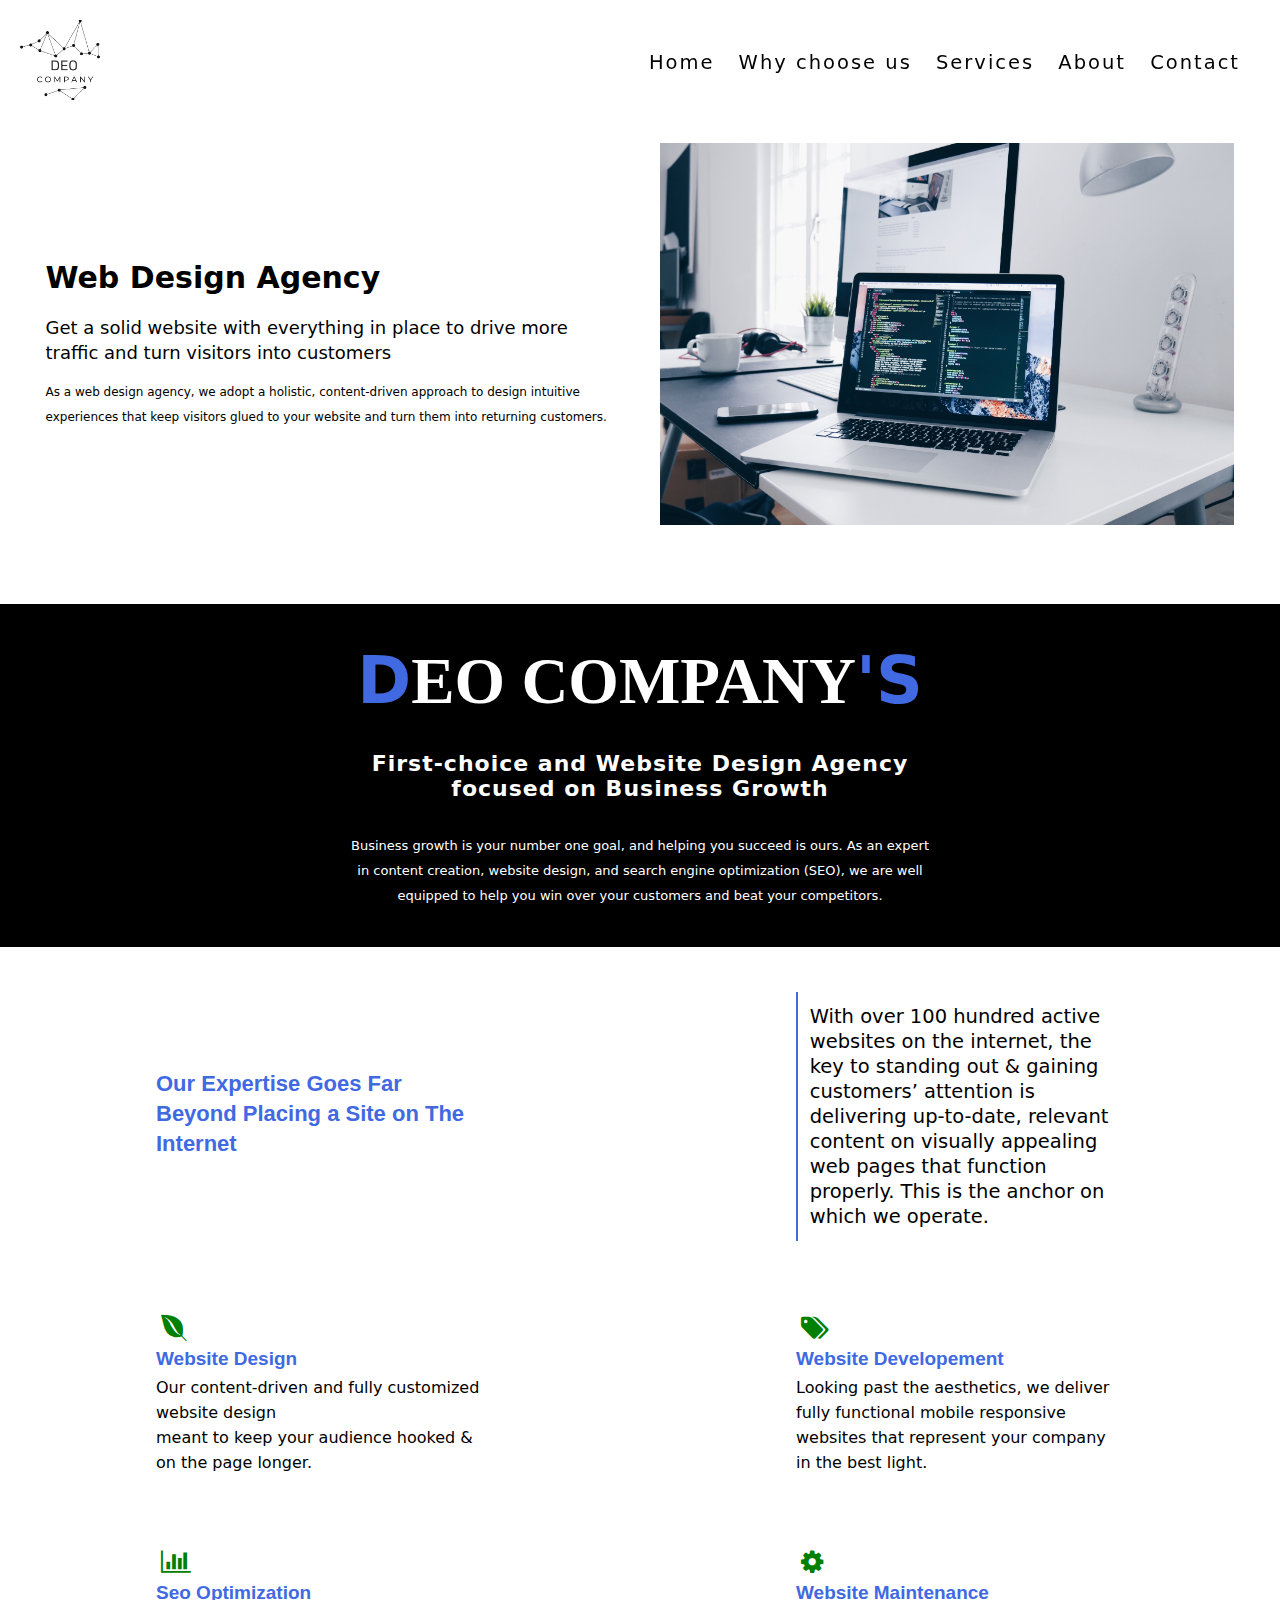
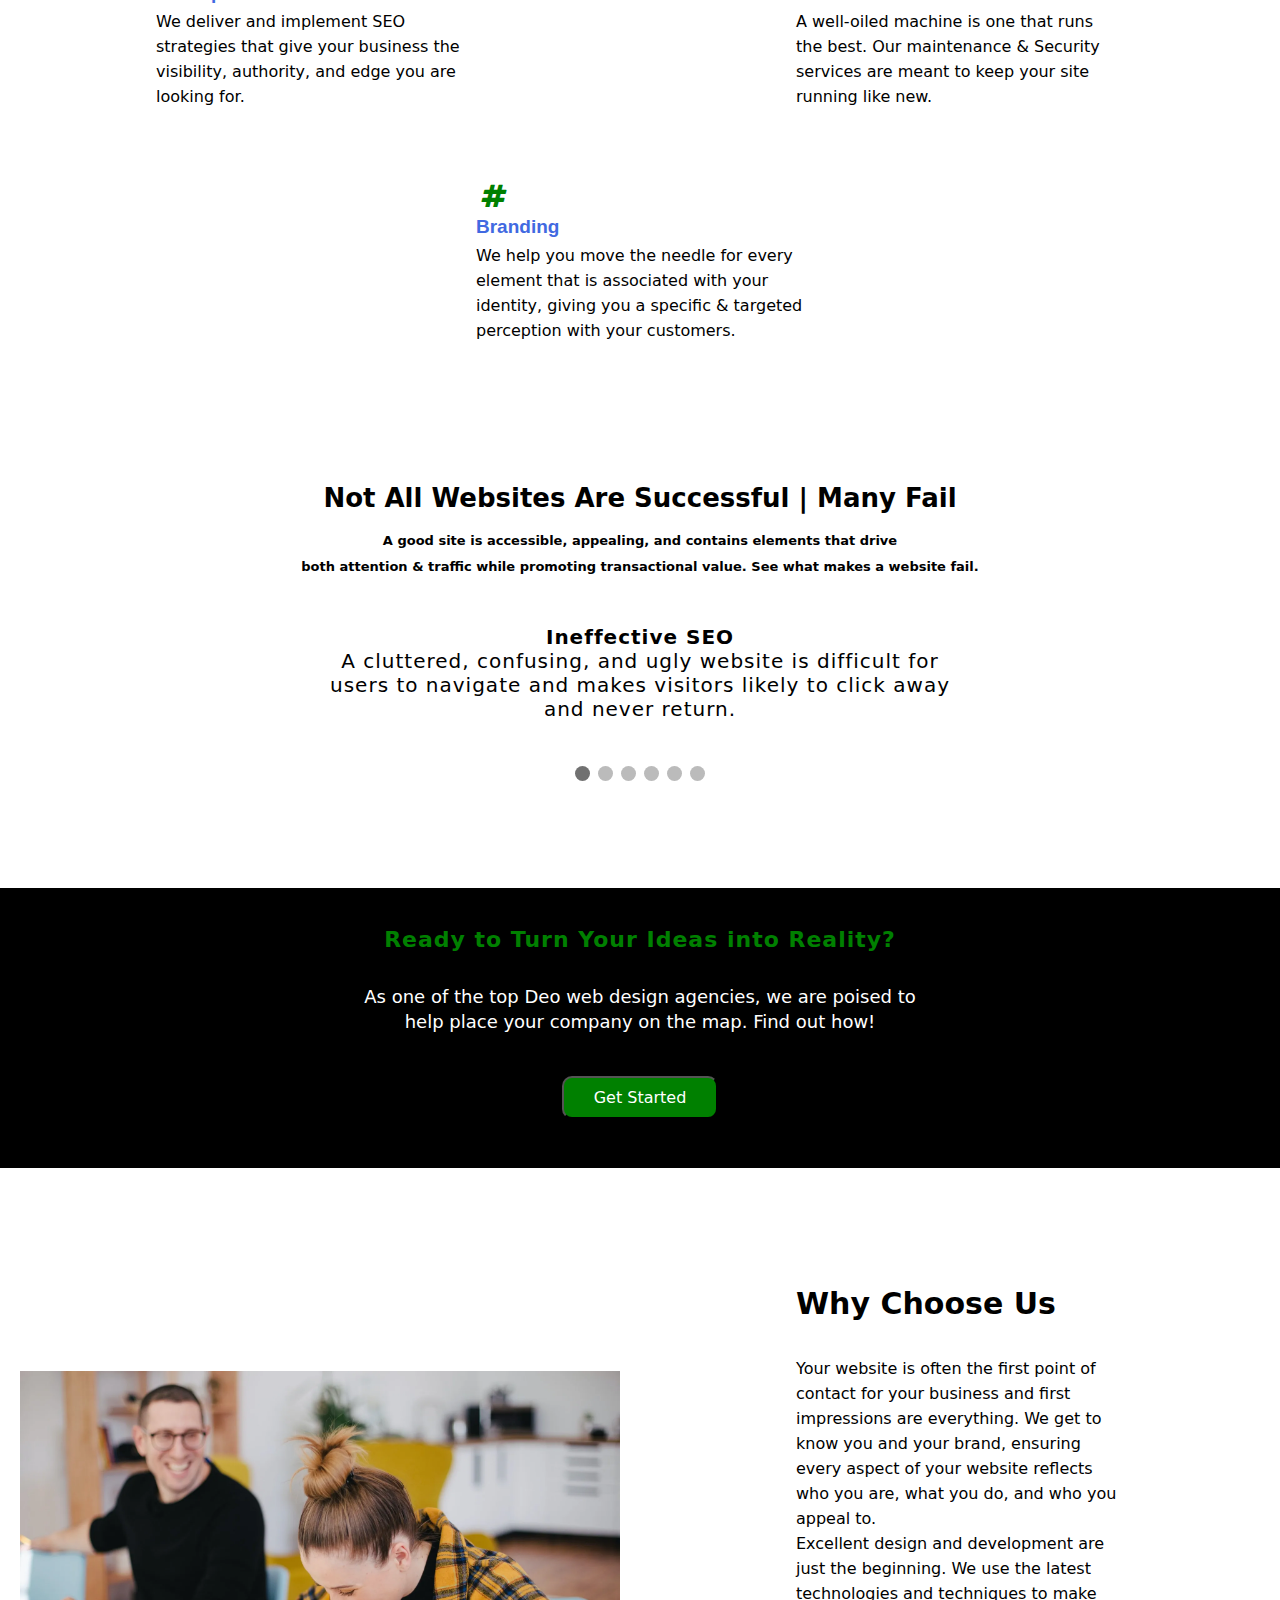
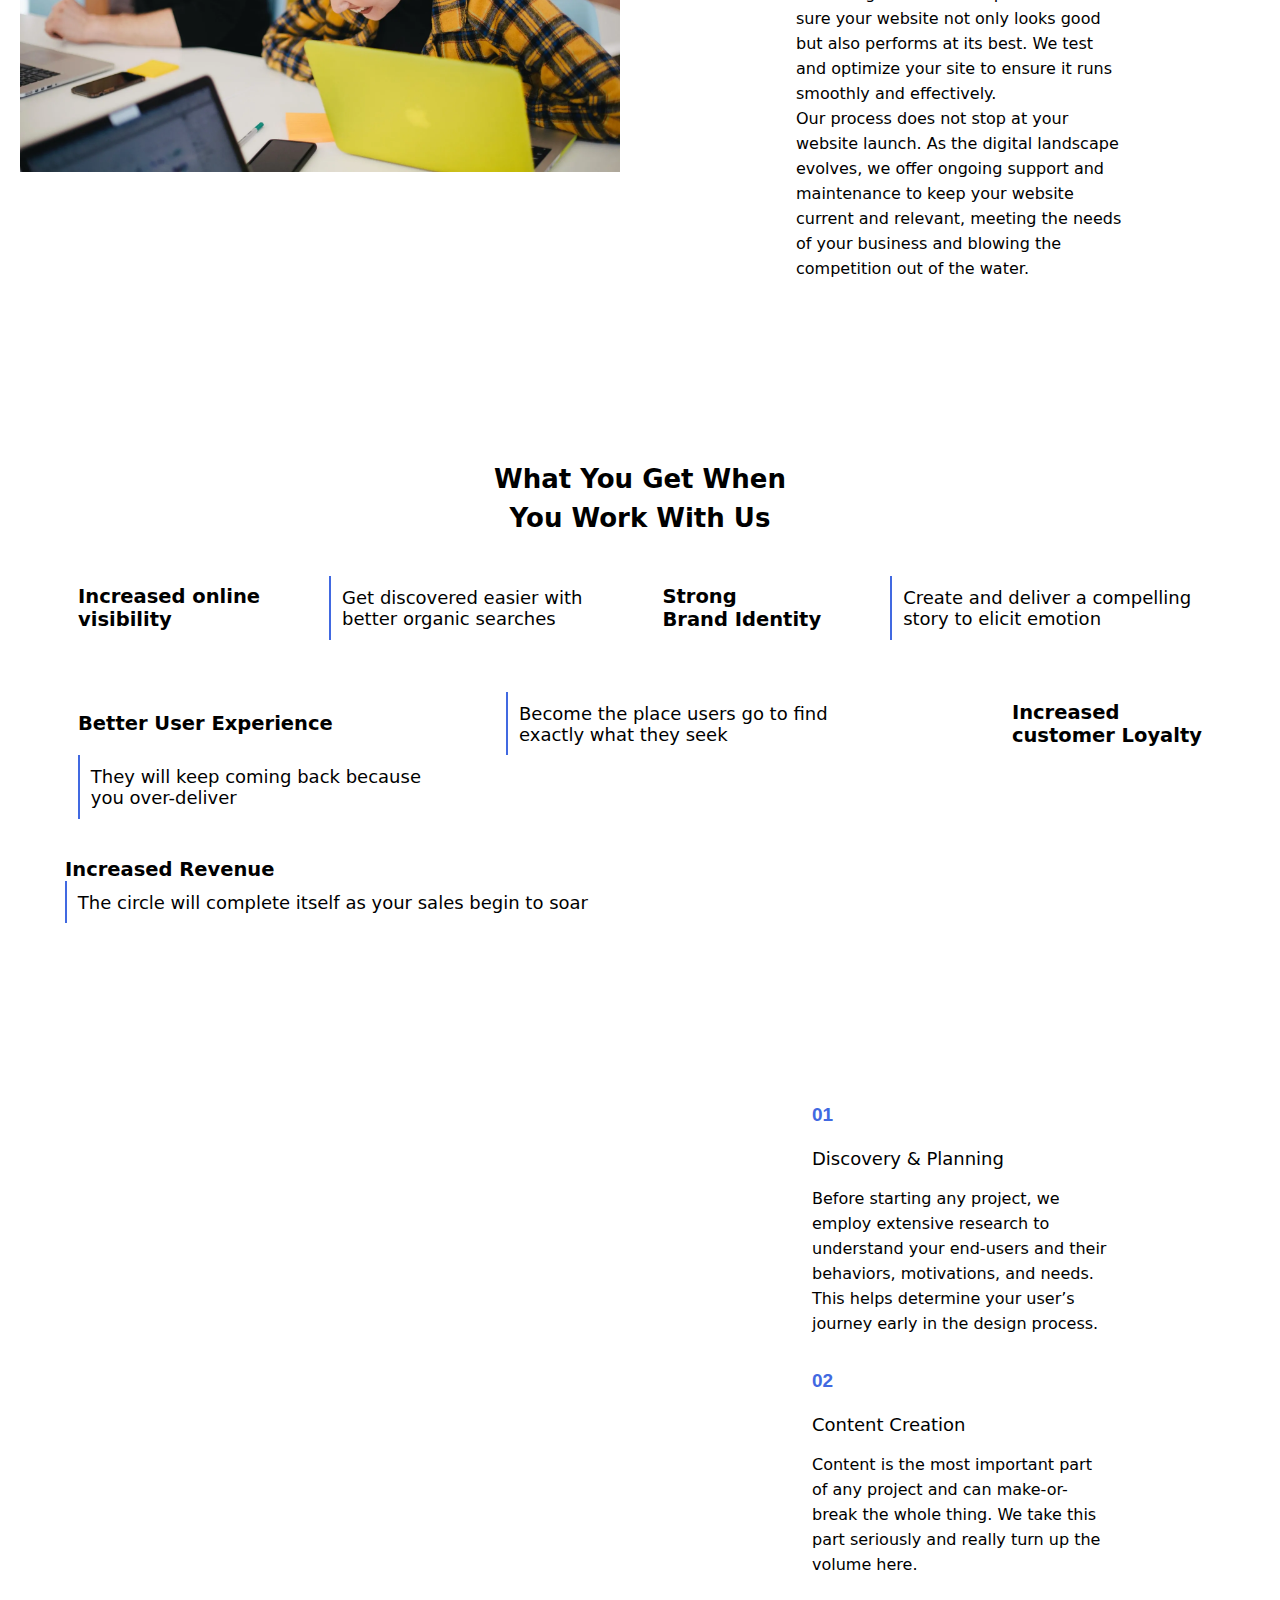
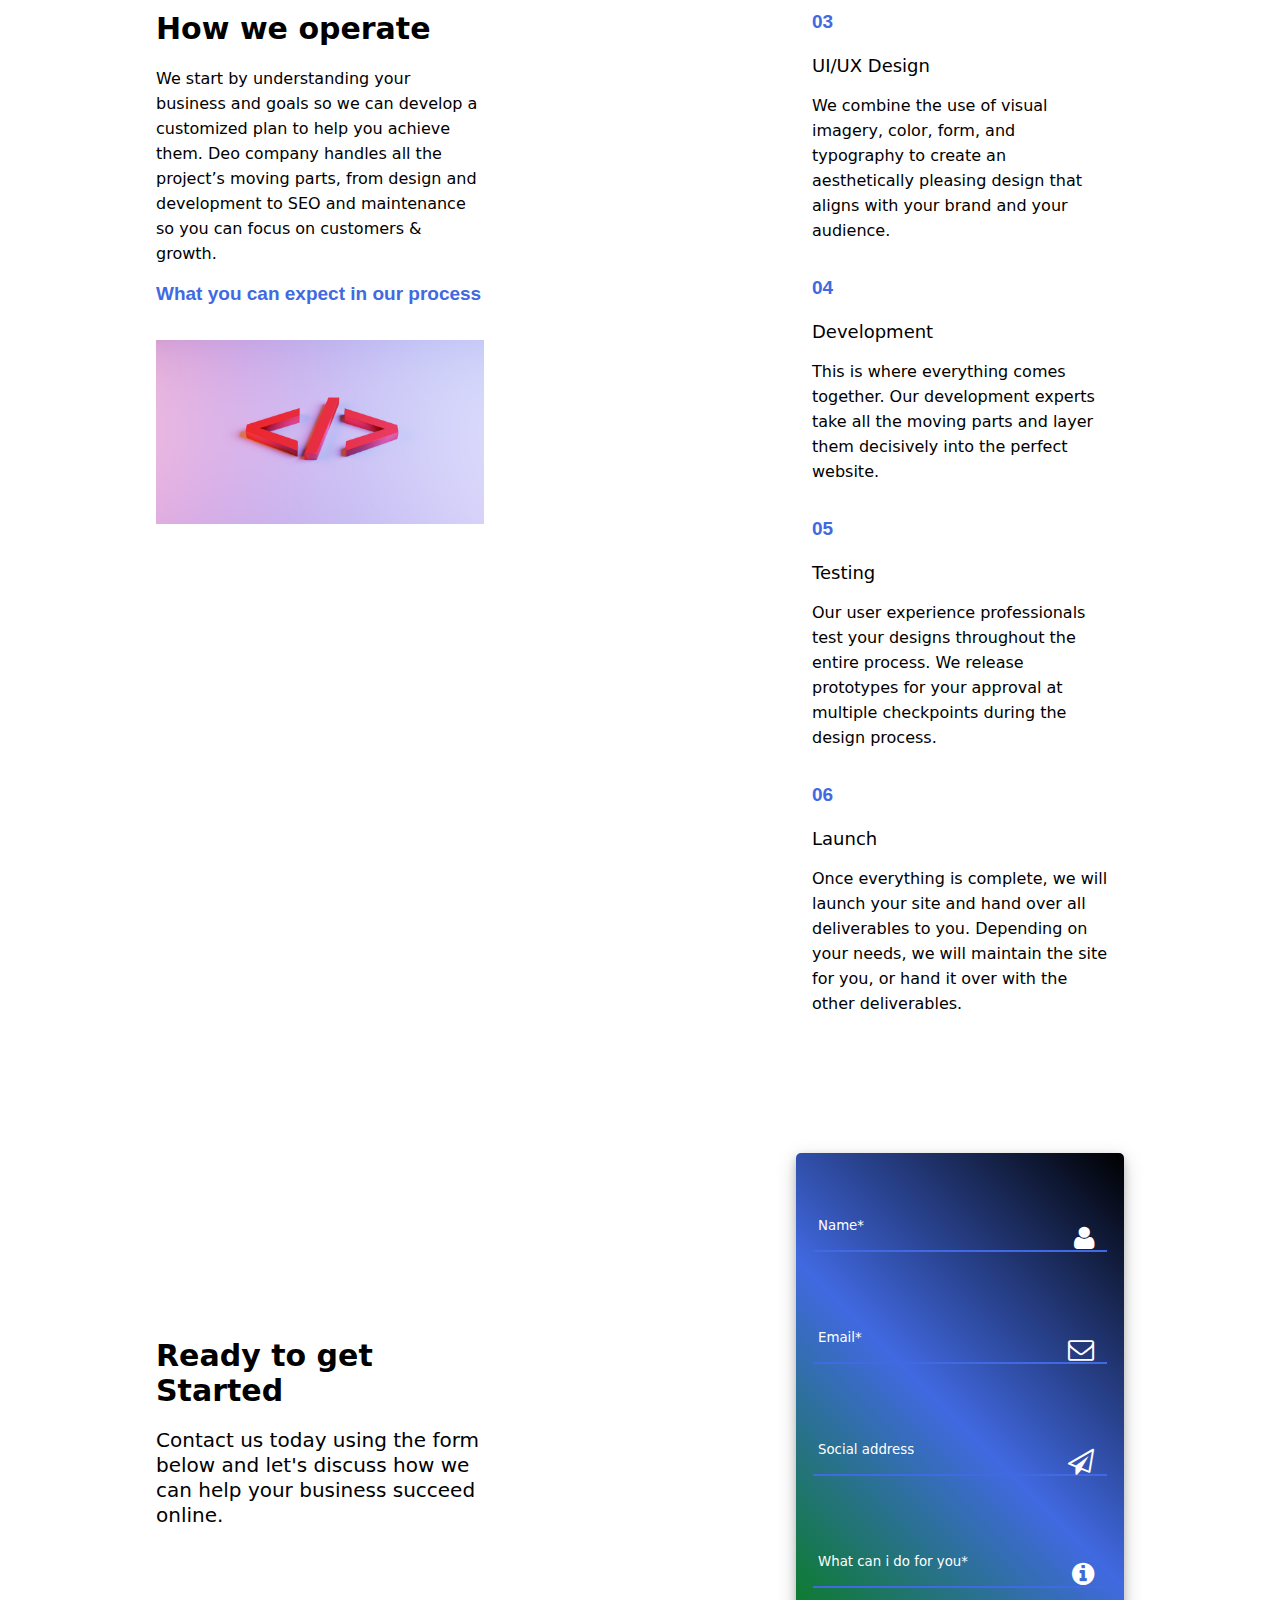
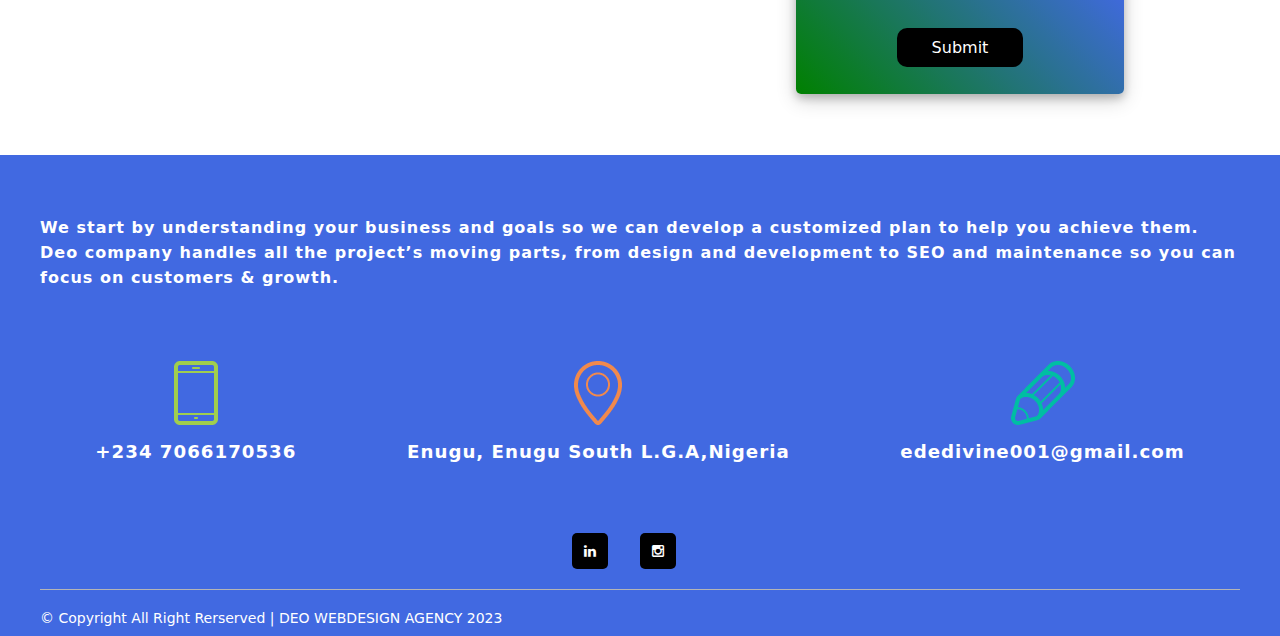
==== commit 0032fe2c: "se" ====
--- a/index.html
+++ b/index.html
@@ -391,44 +391,36 @@
             help your business succeed online.
           </h4>
         </div>
-<!-- 
- <input type="hidden" name="_subject" value="Web design agency">
-            <input type="hidden" name="_next" value="https://.netlify.app/thankyou.html">
-            <input type="hidden" name="_captcha" value="true">
-            <input type="hidden" name="_autoresponse" value="Thank You For Contacting Deo's Web design agency. What can we do for you?"> -->
-            <!-- <form action="https://formsubmit.co/ededivine001@gmail.com" method="post"></form> -->
-
         <div class="col-2 pad">
           <form action="https://formsubmit.co/ededivine001@gmail.com" method="post">
             
            <div class="inputbox">
             <i class="fa fa-user"></i>
-            <input type="text" name="" id="" required>
-            <label for="name">Name*</label>
+            <input type="text" name="" id="" required placeholder="Name*">
            </div>
            <div class="inputbox">
             <i class="fa fa-envelope-o"></i>
-             <input type="email" name="" id="" required>
-            <label for="email">Email*</label>
+             <input type="email" name="" id="" required placeholder="Email*">
            </div>
            <div class="inputbox">
             <i class="fa fa-paper-plane-o"></i>
-            <input type="text" name="" id="">
-            <label for="Socialaddress">Social address</label>
+            <input type="text" name="" id="" placeholder="Social address">
            </div>
 
            <div class="inputbox">
             <i class="fa fa-info-circle"></i>
-            <input name="" id="" cols="30" rows="10"  required></input>
-            <label for="textarea">What can i do for you*</label>
+            <input name="" id="" cols="30" rows="10"  required placeholder="What can i do for you*"></input>
            </div>
 
            <input type="hidden" name="_subject" value="Web design agency">
-            <input type="hidden" name="_next" value="https://.netlify.app/thankyou.html">
+            <input type="hidden" name="_next" value="https://deocompany.netlify.app/thankyou.html">
             <input type="hidden" name="_captcha" value="true">
-            <input type="hidden" name="_autoresponse" value="Thank You For Contacting Deo's Web design agency. What can we do for you?"
+            <input type="hidden" name="_autoresponse" value="Thank You For Contacting Deo's Web design agency. What can we do for you?">
+            
+           <button class="btn2" type="submit">Submit</button>
           </form>
         </div>
+        <!-- <a href="index.html" download=""></a> -->
       </div>
     </section>
        <div class="footer">
--- a/style.css
+++ b/style.css
@@ -9,11 +9,11 @@
     Oxygen, Ubuntu, Cantarell, "Open Sans", "Helvetica Neue", sans-serif;
 }
 
-html{
+html {
   scroll-behavior: smooth;
 }
 
-*::selection{
+*::selection {
   color: var(--text-header2);
 }
 
@@ -466,14 +466,14 @@
   box-shadow: 0 4px 8px 0 rgba(0, 0, 0, 0.2), 0 6px 20px 0 rgba(0, 0, 0, 0.19);
 }
 
-.inputbox{
+.inputbox {
   position: relative;
   margin: 30px 0px;
   width: 100%;
   border-bottom: 2px solid var(--background);
 }
 
-.inputbox label{
+.inputbox ::placeholder {
   position: absolute;
   top: 50%;
   left: 5px;
@@ -481,15 +481,15 @@
   color: var(--text);
   pointer-events: none;
   font-size: 1em;
-  transition: .5s;
-}
-
-.inputbox input:focus ~ label,
+  transition: 0.5s;
+}
+
+/* .inputbox input:focus ~ label,
 .inputbox input:focus ~ :valid{
   top:-5px;
-}
-
-.inputbox input{
+} */
+
+.inputbox input {
   width: 100%;
   height: 50px;
   background-color: transparent;
@@ -498,13 +498,12 @@
   outline: none;
 }
 
-.inputbox .fa{
+.inputbox .fa {
   position: absolute;
   color: var(--text);
   right: 8px;
   top: 20px;
 }
-
 
 /* form input,
 textarea {
@@ -597,9 +596,8 @@
   }
 }
 
-
 /* thankyoupage starts here */
-.thank-con{
+.thank-con {
   width: fit-content;
   height: fit-content;
   padding: 2em;
@@ -614,13 +612,13 @@
   box-shadow: 0 4px 8px 0 rgba(0, 0, 0, 0.2), 0 6px 20px 0 rgba(0, 0, 0, 0.19);
 }
 
-.thank-con img{
+.thank-con img {
   width: 10em;
   padding: 1em;
   margin-bottom: 5em;
 }
 
-.thank-con h1{
+.thank-con h1 {
   font-size: 1.6em;
   letter-spacing: 1px;
   line-height: 35px;
@@ -628,7 +626,7 @@
   font-family: monospace;
 }
 
-.thank-button{
+.thank-button {
   padding: 8px 22px;
   color: var(--text);
   margin-top: 10px;
@@ -644,15 +642,14 @@
   margin-bottom: 2em;
 }
 
-@media screen and (max-width:800px) {
-  .thank-con h1{
+@media screen and (max-width: 800px) {
+  .thank-con h1 {
     font-size: 20px;
     letter-spacing: -1px;
   }
 
-  .thank-con img{
+  .thank-con img {
     margin-bottom: 3em;
   }
 }
 /* thankyoupage ends here */
-
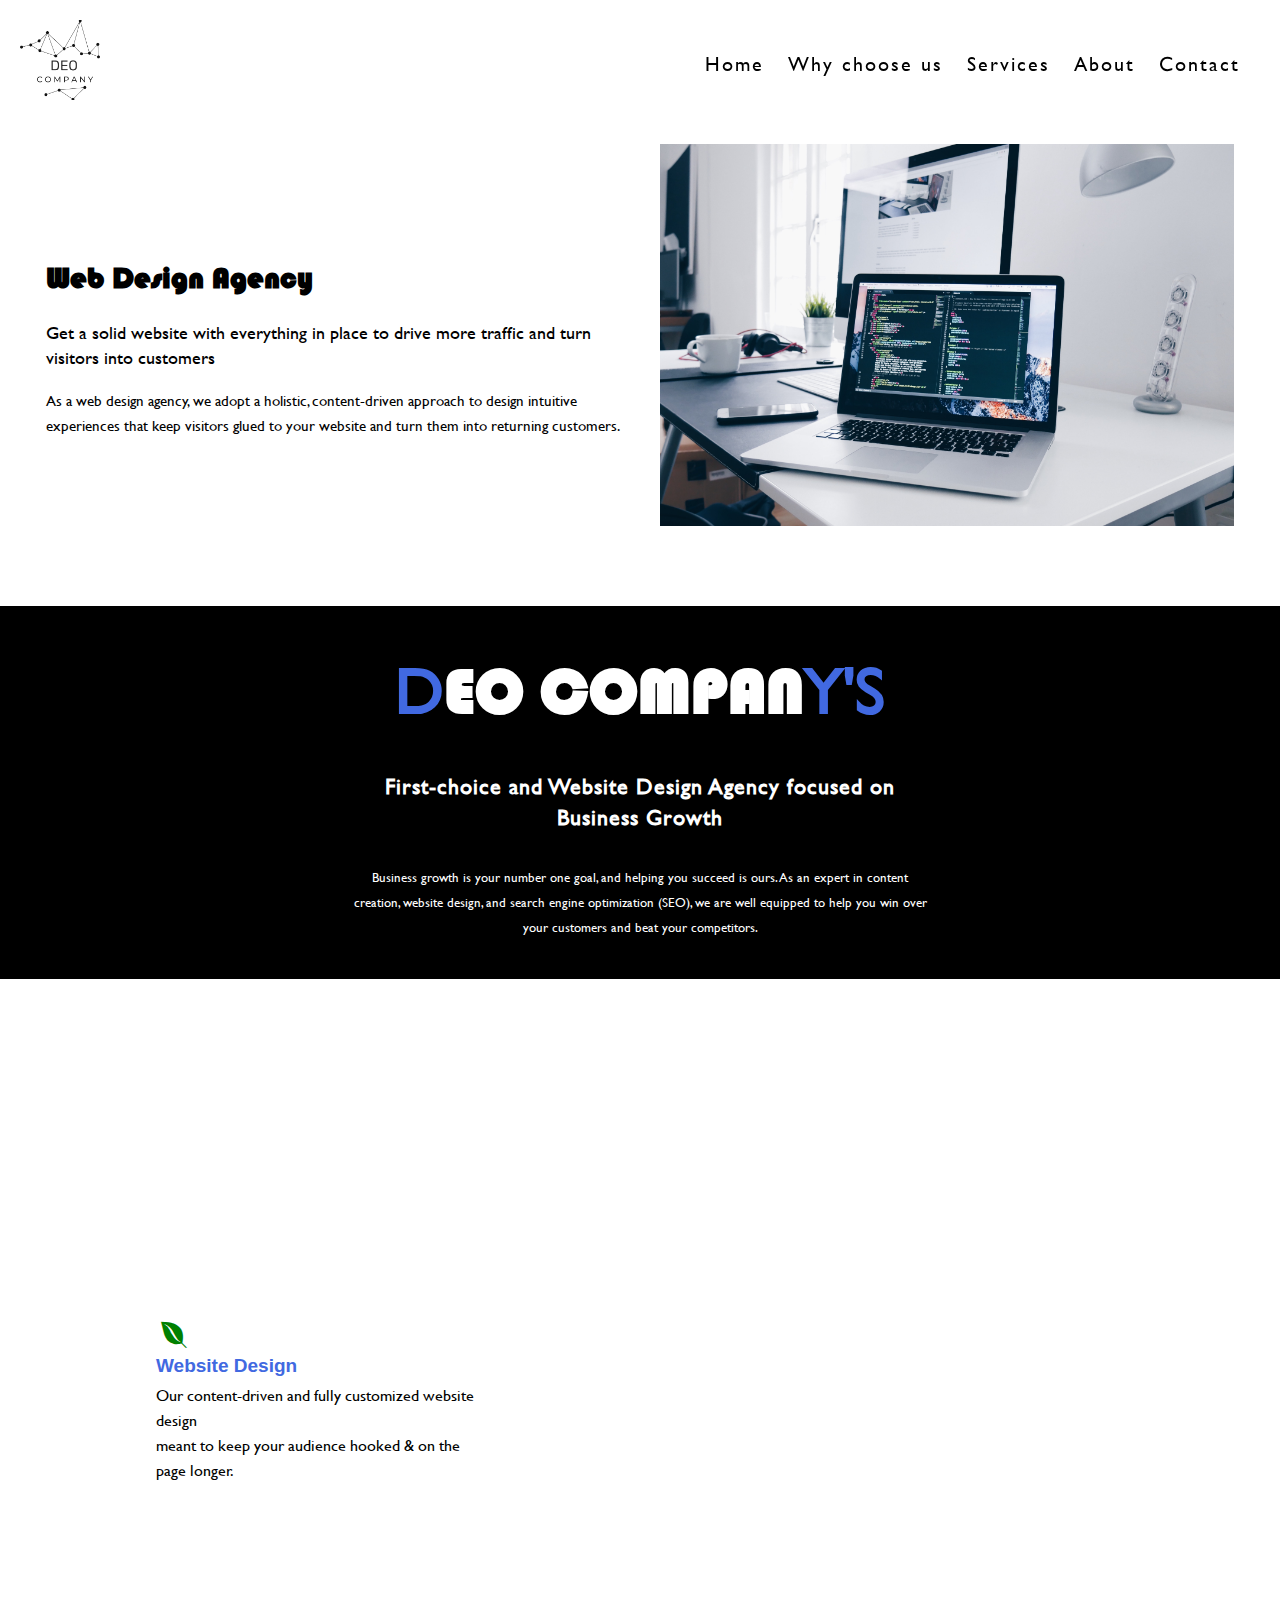
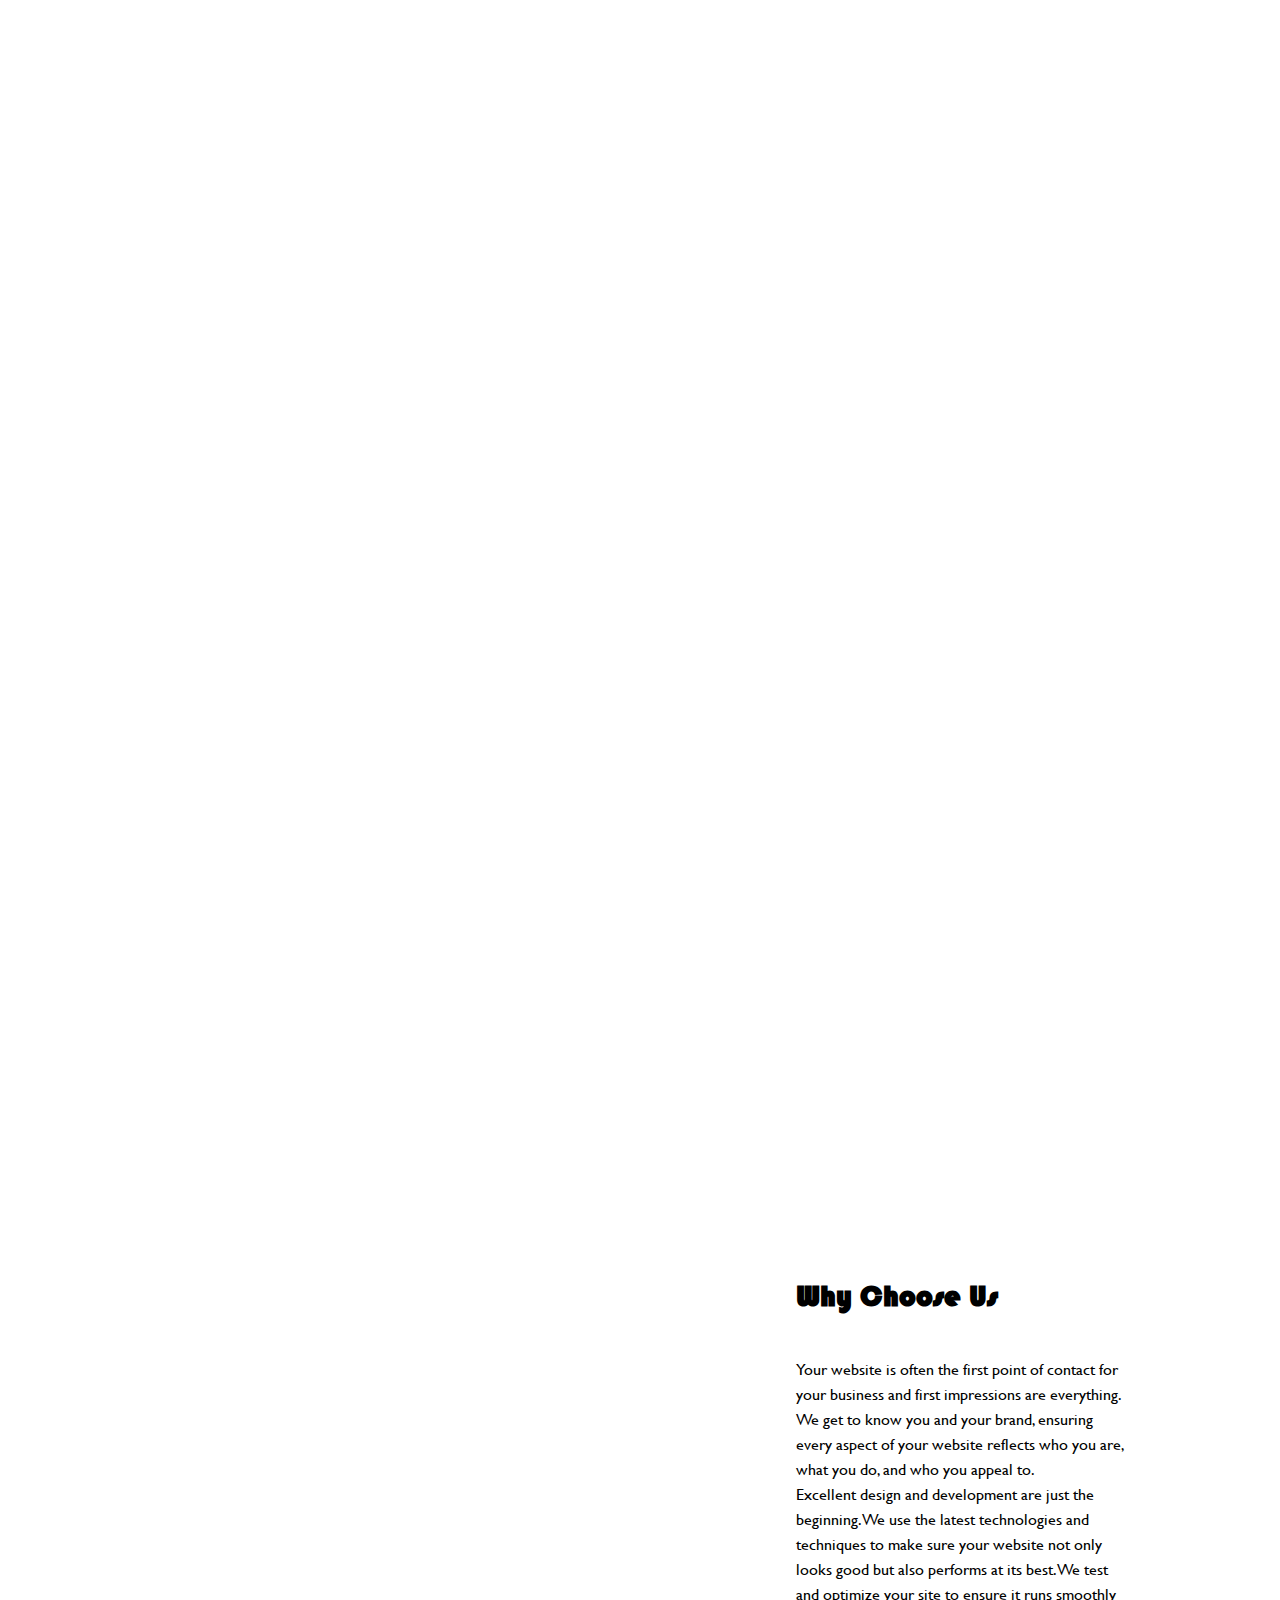
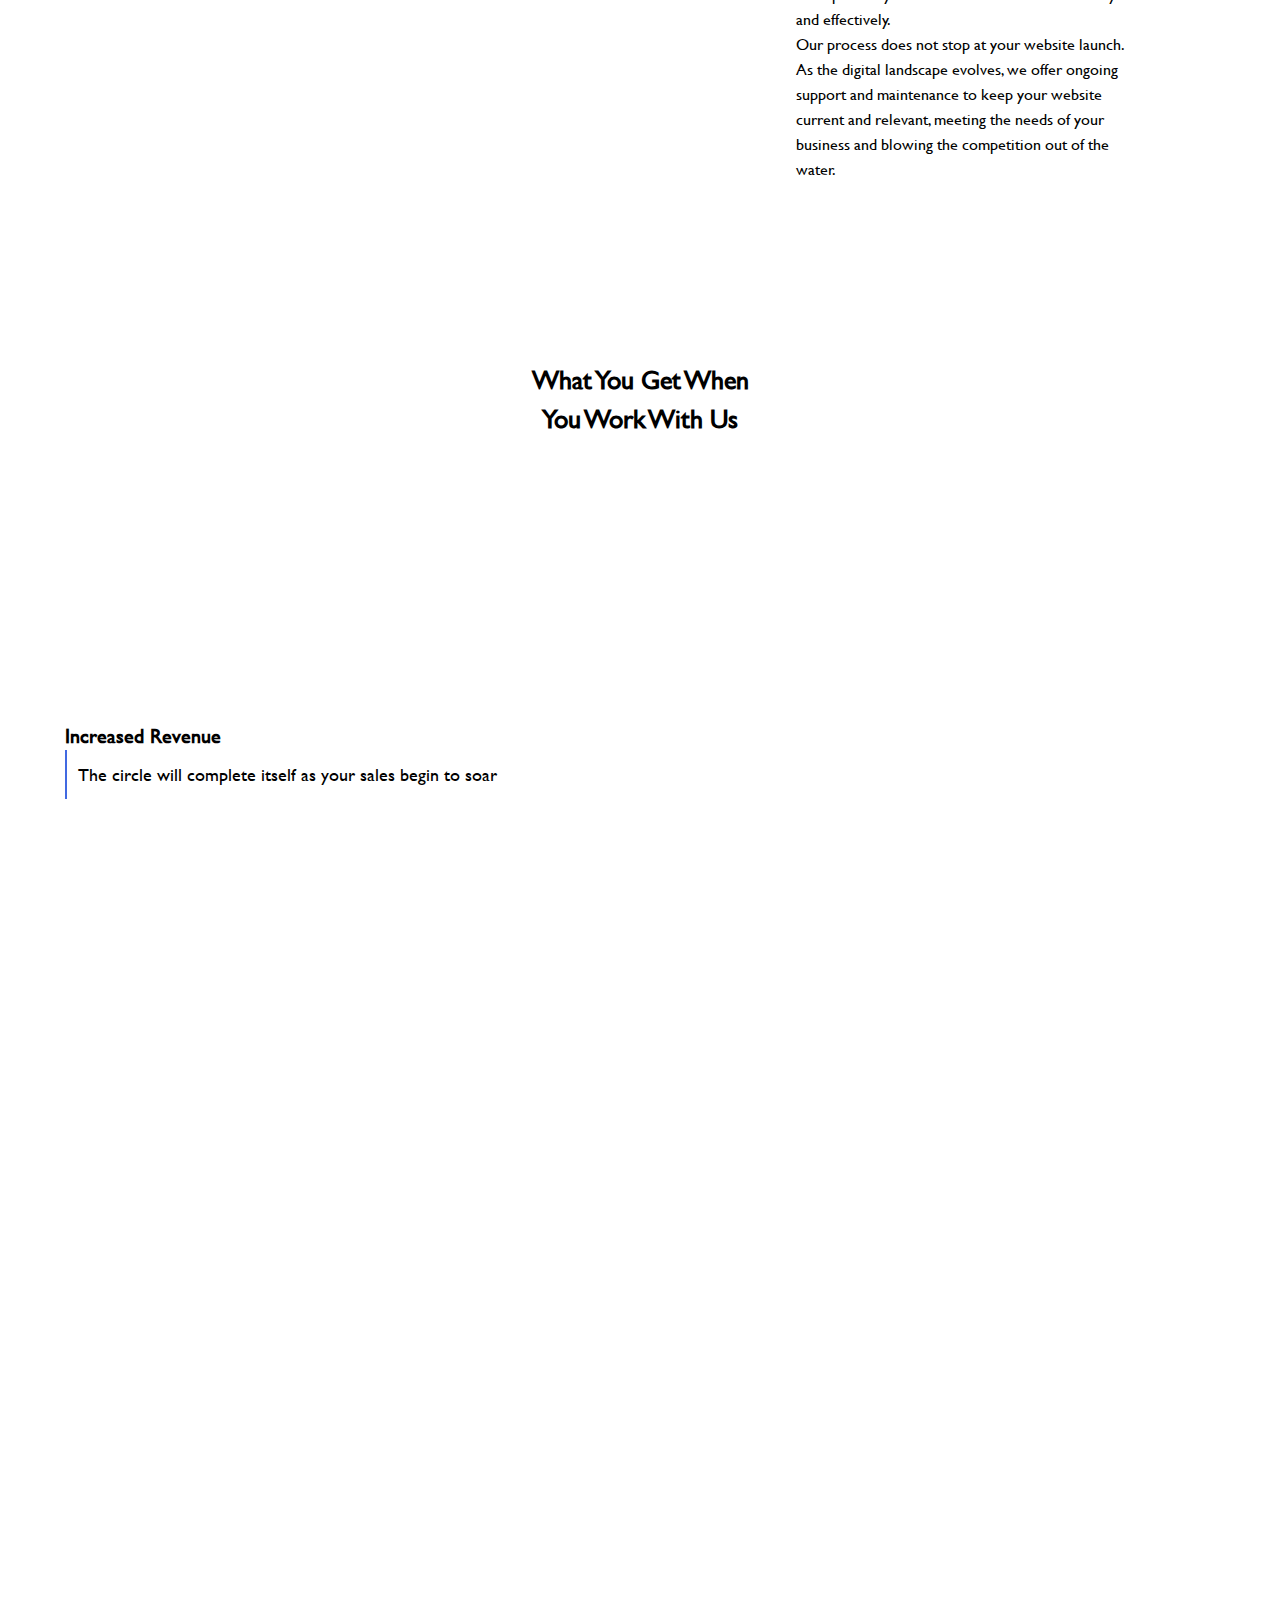
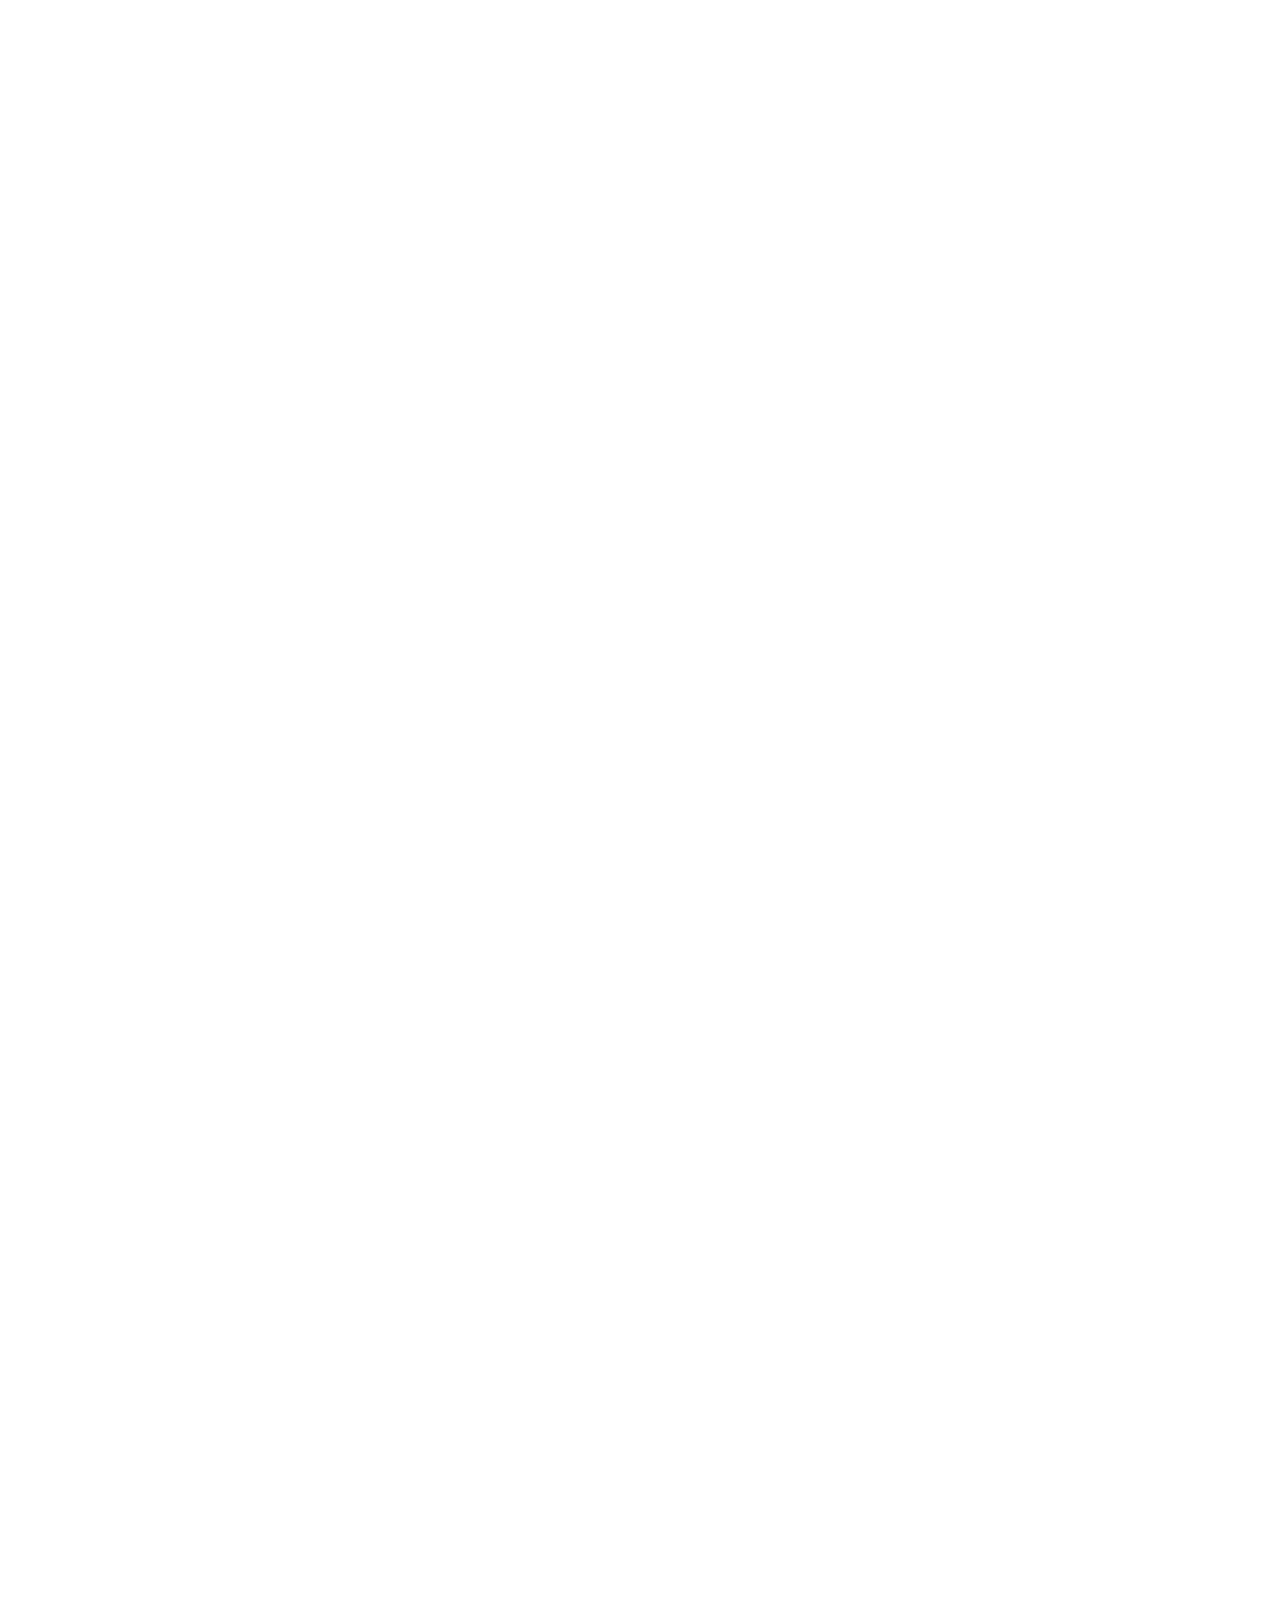
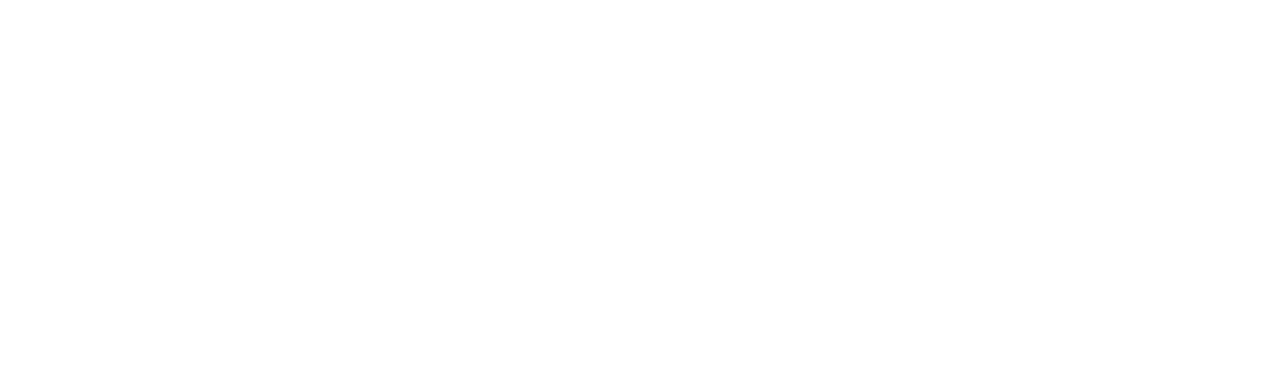
==== commit 08da54ff: "third" ====
--- a/index.html
+++ b/index.html
@@ -8,6 +8,8 @@
     <link rel="stylesheet" href="style.css" />
     <link rel="shortcut icon" href="img/Logo.png" type="image/x-icon" />
     <link rel="stylesheet" href="fa/css/font-awesome.min.css" />
+    <link rel="stylesheet" href="animate.min.css">
+    <script src="script.js" defer></script>
   </head>
   <body>
     <div class="navbar">
@@ -33,27 +35,27 @@
 
     <header>
       <div class="row">
-        <div class="col-2">
+        <div class="col-2 box fadeIn">
           <h1>Web Design Agency</h1>
           <h3>
             Get a solid website with everything in place to drive more traffic
             and turn visitors into customers
           </h3>
           <br />
-          <p>
+          <p class="font">
             As a web design agency, we adopt a holistic, content-driven approach
             to design intuitive experiences that keep visitors glued to your
             website and turn them into returning customers.
           </p>
         </div>
-        <div class="col-2">
+        <div class="col-2 box fadeIn">
           <img src="img/christopher-gower-m_HRfLhgABo-unsplash.jpg" alt="" />
         </div>
       </div>
     </header>
 
-    <section class="first-choice" id="about">
-      <h1><span>D</span>EO COMPANY<span>'S</span></h1>
+    <section class="first-choice box" id="about">
+      <h1><span>D</span>EO COMPAN<span>Y'S</span></h1>
 
       <h2>First-choice and Website Design Agency focused on Business Growth</h2>
       <p>
@@ -66,13 +68,13 @@
 
     <section class="services" id="services">
       <div class="row">
-        <div class="col-2 pad">
+        <div class="col-2 pad box">
           <h2 style="font-size: 22px; line-height: 30px">
             Our Expertise Goes Far Beyond 
             Placing a Site on The Internet
           </h2>
         </div>
-        <div class="col-2 pad">
+        <div class="col-2 pad box">
           <p class="border" style="font-size: 1.5em">
             With over 100 hundred active websites on the internet, the key to
             standing out & gaining customers’ attention is delivering
@@ -90,7 +92,7 @@
             meant to keep your audience hooked & on the page longer.
           </p>
         </div>
-        <div class="col-2 pad">
+        <div class="col-2 pad box">
           <i class="fa fa-tags"></i>
           <h2>Website Developement</h2>
           <p>
@@ -100,7 +102,7 @@
         </div>
       </div>
       <div class="row">
-        <div class="col-2 pad">
+        <div class="col-2 pad box">
           <i class="fa fa-bar-chart-o"></i>
           <h2>Seo Optimization</h2>
           <p>
@@ -108,7 +110,7 @@
             visibility, authority, and edge you are looking for.
           </p>
         </div>
-        <div class="col-2 pad">
+        <div class="col-2 pad box">
           <i class="fa fa-gear"></i>
           <h2>Website Maintenance</h2>
           <p>
@@ -116,7 +118,7 @@
             Security services are meant to keep your site running like new.
           </p>
         </div>
-        <div class="col-2 pad">
+        <div class="col-2 pad box">
           <i class="fa fa-hashtag"></i>
           <h2>Branding</h2>
           <p>
@@ -128,7 +130,7 @@
       </div>
     </section>
 
-    <section class="why-fail">
+    <section class="why-fail box">
       <h1>Not All Websites Are Successful | Many Fail</h1>
       <br />
       <p>
@@ -204,18 +206,18 @@
       </div>
     </section>
 
-    <section class="first-choice">
+    <section class="first-choice box">
       <h2 style="color: green">Ready to Turn Your Ideas into Reality?</h2>
       <p style="font-size: 18px">
-        As one of the top Deo web design agencies, we are poised to help
+        As one of the top web design agencies, we are poised to help
         place your company on the map. Find out how!
       </p>
-      <button class="btn">Get Started <span>⟶</span></button>
+      <a href="#contact" class="btn">Get Started <span>⟶</span></a>
     </section>
 
     <section class="why-choose">
       <div class="row">
-        <div class="col-2">
+        <div class="col-2 box">
           <img
             src="img/630245eda65dd92a20114007_jason-goodman-0K7GgiA8lVE-unsplash.webp"
             alt=""
@@ -249,7 +251,7 @@
       </h1>
       <br />
       <div class="get-container">
-        <div class="get-child">
+        <div class="get-child box">
           <h2 style="font-size: 1.5em; color: var(--textheader2)">
             Increased online <br> visibility
           </h2>
@@ -265,7 +267,7 @@
           </p>
         </div>
 
-        <div class="get-child">
+        <div class="get-child box">
         <h2 style="font-size: 1.5em; color: var(--textheader2)">
           Better User Experience
         </h2>
@@ -294,7 +296,7 @@
 
     <section class="operate">
       <div class="row">
-        <div class="col-2 pad">
+        <div class="col-2 pad box">
           <h1>How we operate</h1>
           <p>
             We start by understanding your business and goals so we can develop
@@ -309,7 +311,7 @@
           <img src="img/back unsplash.jpg" alt="" />
         </div>
         <div class="col-2 pad">
-          <div class="operate-boxes">
+          <div class="operate-boxes box">
             <h2 class="box-no">01</h2>
             <br />
             <h3>Discovery & Planning</h3>
@@ -321,7 +323,7 @@
               design process.
             </p>
           </div>
-          <div class="operate-boxes">
+          <div class="operate-boxes box">
             <h2 class="box-no">02</h2>
             <br />
             <h3>Content Creation</h3>
@@ -333,7 +335,7 @@
               really turn up the volume here.
             </p>
           </div>
-          <div class="operate-boxes">
+          <div class="operate-boxes box">
             <h2 class="box-no">03</h2>
             <br />
             <h3>UI/UX Design</h3>
@@ -344,7 +346,7 @@
               brand and your audience.
             </p>
           </div>
-          <div class="operate-boxes">
+          <div class="operate-boxes box">
             <h2 class="box-no">04</h2>
             <br />
             <h3>Development</h3>
@@ -355,7 +357,7 @@
               perfect website.
             </p>
           </div>
-          <div class="operate-boxes">
+          <div class="operate-boxes box">
             <h2 class="box-no">05</h2>
             <br />
             <h3>Testing</h3>
@@ -366,7 +368,7 @@
               multiple checkpoints during the design process.
             </p>
           </div>
-          <div class="operate-boxes">
+          <div class="operate-boxes box">
             <h2 class="box-no">06</h2>
             <br />
             <h3>Launch</h3>
@@ -384,46 +386,70 @@
 
     <section class="cta" id="contact">
       <div class="row">
-        <div class="col-2 pad">
+        <div class="col-2 pad box">
           <h1>Ready to get Started</h1>
           <h4>
             Contact us today using the form below and let's discuss how we can
-            help your business succeed online.
+            help your business succeed online. <br>
+           <strong> Enter promocode for 10% discount</strong>
           </h4>
         </div>
-        <div class="col-2 pad">
-          <form action="https://formsubmit.co/ededivine001@gmail.com" method="post">
-            
-           <div class="inputbox">
-            <i class="fa fa-user"></i>
-            <input type="text" name="" id="" required placeholder="Name*">
-           </div>
-           <div class="inputbox">
-            <i class="fa fa-envelope-o"></i>
-             <input type="email" name="" id="" required placeholder="Email*">
-           </div>
-           <div class="inputbox">
-            <i class="fa fa-paper-plane-o"></i>
-            <input type="text" name="" id="" placeholder="Social address">
-           </div>
-
-           <div class="inputbox">
-            <i class="fa fa-info-circle"></i>
-            <input name="" id="" cols="30" rows="10"  required placeholder="What can i do for you*"></input>
-           </div>
-
-           <input type="hidden" name="_subject" value="Web design agency">
+        <div class="col-2 pad box">
+          <div class="form-container">
+              <form
+                action="https://formsubmit.co/ededivine001@gmail.com"
+                method="POST"
+              >
+                <div class="contact">
+                  <input
+                    type="text"
+                    placeholder="Name"
+                    required=""
+                    name="name"
+                  />
+
+                  <input
+                    placeholder="Phone no"
+                    inputmode="numeric"
+                    name="number"
+                  />
+                </div>
+
+                <input
+                  type="email"
+                  placeholder="Email address"
+                  required=""
+                  name="mail"
+                />
+
+                <input
+                  type=""
+                  placeholder="Promo Code"
+                  name=""
+                />
+
+                <textarea
+                  name="texares"
+                  placeholder="What can i do for you. E.g I need a landing page for my business"
+                  id=""
+                  required
+                  cols="30"
+                  rows="10"
+                ></textarea>
+                <button type="submit" class="btn2">Submit</button>
+
+                  <input type="hidden" name="_subject" value="Web design agency">
             <input type="hidden" name="_next" value="https://deocompany.netlify.app/thankyou.html">
             <input type="hidden" name="_captcha" value="true">
             <input type="hidden" name="_autoresponse" value="Thank You For Contacting Deo's Web design agency. What can we do for you?">
-            
-           <button class="btn2" type="submit">Submit</button>
-          </form>
-        </div>
+              </form>
+            </div>
+          <!--  -->
+         
         <!-- <a href="index.html" download=""></a> -->
       </div>
     </section>
-       <div class="footer">
+       <div class="footer box">
       <div class="footer-text">
       <p>We start by understanding your business and goals so we can develop
             a customized plan to help you achieve them. Deo company  handles
@@ -449,57 +475,11 @@
       <!-- <div class="icon"><a href=""><i class="fa fa-facebook"></i></div></a>
       <div class="icon"><a href=""><i class="fa fa-twitter"></i></div></a> -->
       <div class="icon"><a href="https://linkedin.com/in/ede-divine-419a5b260/"><i class="fa fa-linkedin"></i></div></a>
-      <div class="icon"><a href="https://www.instagram.com/deocoder"><i class="fa fa-instagram"></i></div>
-     </div></a>
+      <div class="icon"><a href="https://www.instagram.com/Coder_deo"><i class="fa fa-instagram"></i></div></a>
+      <div class="icon"><a href="https://www.twitter.com/@DeoCoder"><i class="fa fa-twitter"></i></div></a>
+     </div>
       <hr />
       <p class="copyright">&COPY; Copyright All Right Rerserved | DEO WEBDESIGN AGENCY 2023</p>
     </div>
   </body>
-  <script>
-    // Script for navigation bar
-    var menuitems = document.getElementById("menuitems")
-
-    menuitems.style.maxHeight = "0px"
-
-    function menutoggle() {
-      if (menuitems.style.maxHeight == "0px") {
-        menuitems.style.maxHeight = "200px"
-      } else {
-        menuitems.style.maxHeight = "0px"
-      }
-    }
-    // script for why websites fail
-    var slideIndex = 1
-    showSlides(slideIndex)
-
-    // Next/previous controls
-    function plusSlides(n) {
-      showSlides((slideIndex += n))
-    }
-
-    // Thumbnail image controls
-    function currentSlide(n) {
-      showSlides((slideIndex = n))
-    }
-
-    function showSlides(n) {
-      var i
-      var slides = document.getElementsByClassName("mySlides")
-      var dots = document.getElementsByClassName("dot")
-      if (n > slides.length) {
-        slideIndex = 1
-      }
-      if (n < 1) {
-        slideIndex = slides.length
-      }
-      for (i = 0; i < slides.length; i++) {
-        slides[i].style.display = "none"
-      }
-      for (i = 0; i < dots.length; i++) {
-        dots[i].className = dots[i].className.replace(" active", "")
-      }
-      slides[slideIndex - 1].style.display = "block"
-      dots[slideIndex - 1].className += " active"
-    }
-  </script>
 </html>
--- a/style.css
+++ b/style.css
@@ -5,8 +5,17 @@
   box-sizing: border-box;
   list-style-type: none;
   text-decoration: none;
-  font-family: system-ui, -apple-system, BlinkMacSystemFont, "Segoe UI", Roboto,
-    Oxygen, Ubuntu, Cantarell, "Open Sans", "Helvetica Neue", sans-serif;
+  font-family:eee;
+}
+
+@font-face{
+  src: url(/BAUHS93.TTF);
+  font-family: deo;
+}
+
+@font-face{
+  src: url(/GIL_____.TTF);
+  font-family:eee;
 }
 
 html {
@@ -28,6 +37,7 @@
 /* BODY */
 body {
   font-size: 13px;
+  overflow-x: hidden;
 }
 
 /* CONTAINER */
@@ -150,12 +160,20 @@
 .col-2 img {
   max-width: 100%;
   margin-inline: auto;
-  /* box-shadow: 0 4px 8px 0 rgba(0, 0, 0, 0.2), 0 6px 20px 0 rgba(0, 0, 0, 0.19); */
+  /* bo
+  x-shadow: 0 4px 8px 0 rgba(0, 0, 0, 0.2), 0 6px 20px 0 rgba(0, 0, 0, 0.19); */
+}
+
+.fadeIn{
+  animation:fadeIn;
+  animation-delay: 0.5s;
+  animation-duration: 2s;
 }
 
 .col-2 h1 {
   font-size: 30px;
   font-weight: bolder;
+  font-family: deo;
   margin: 20px 0;
 }
 .col-2 h3 {
@@ -177,6 +195,7 @@
   line-height: 25px;
 }
 
+
 .col-2 i {
   padding: 5px;
   color: var(--text-header2);
@@ -184,7 +203,7 @@
 }
 
 .col-2 p {
-  font-size: 12px;
+  font-size: 14.5px;
   line-height: 25px;
 }
 
@@ -227,7 +246,8 @@
 
 .first-choice h1 {
   font-size: 5em;
-  font-family: cursive;
+    font-family: deo;
+
 }
 
 .first-choice h1 span {
@@ -393,8 +413,7 @@
   text-align: center;
 }
 .why-fail p {
-  font-weight: 600;
-  line-height: 2em;
+  font-size: 15.5px;
 }
 /*WHY_FAIL ENDs  */
 
@@ -448,9 +467,7 @@
 /* cta */
 .cta {
   margin: 4em auto;
-  /* background-image: url(img/loader.png); */
   object-fit: cover;
-  /* background-repeat: no-repeat; */
   background-attachment: fixed;
   background-size: cover;
 }
@@ -466,52 +483,38 @@
   box-shadow: 0 4px 8px 0 rgba(0, 0, 0, 0.2), 0 6px 20px 0 rgba(0, 0, 0, 0.19);
 }
 
-.inputbox {
-  position: relative;
-  margin: 30px 0px;
+
+
+/* form */
+form input {
+  margin-top: 10px;
+  margin-bottom: 20px;
   width: 100%;
-  border-bottom: 2px solid var(--background);
-}
-
-.inputbox ::placeholder {
-  position: absolute;
-  top: 50%;
-  left: 5px;
-  transform: translateY(-50%);
-  color: var(--text);
-  pointer-events: none;
-  font-size: 1em;
-  transition: 0.5s;
-}
-
-/* .inputbox input:focus ~ label,
-.inputbox input:focus ~ :valid{
-  top:-5px;
-} */
-
-.inputbox input {
+  padding: 15px;
+  border-radius: 5px;
+  outline: none;
+  color: #fff;
+  border: 1px solid var(--background);
+  background-color: transparent;
+}
+
+form textarea {
+  margin-top: 10px;
+  outline: none;
+  margin-bottom: 20px;
   width: 100%;
-  height: 50px;
+  padding: 15px;
+  border: 1px solid var(--background);
+  border-radius: 5px;
+  height: 100px;
+  color: #fff;
   background-color: transparent;
-  padding: 0 35px 0 5px;
-  border: none;
-  outline: none;
-}
-
-.inputbox .fa {
-  position: absolute;
-  color: var(--text);
-  right: 8px;
-  top: 20px;
-}
-
-/* form input,
-textarea {
-  border: none;
-  background-color: transparent;
-  outline: none;
-  border-bottom: 1px solid var(--text-header);
-} */
+}
+
+::placeholder{
+  color: #fff;
+  font-size: 14px;
+}
 
 /* footer */
 .footer {
@@ -653,3 +656,16 @@
   }
 }
 /* thankyoupage ends here */
+
+.box{
+   transform: translateX(400%);
+  transition: all 0.7s ease;
+}
+
+.box:nth-of-type(even){
+    transform: translateX(-400%);
+}
+
+.box.show{
+    transform: translateX(0);
+}
